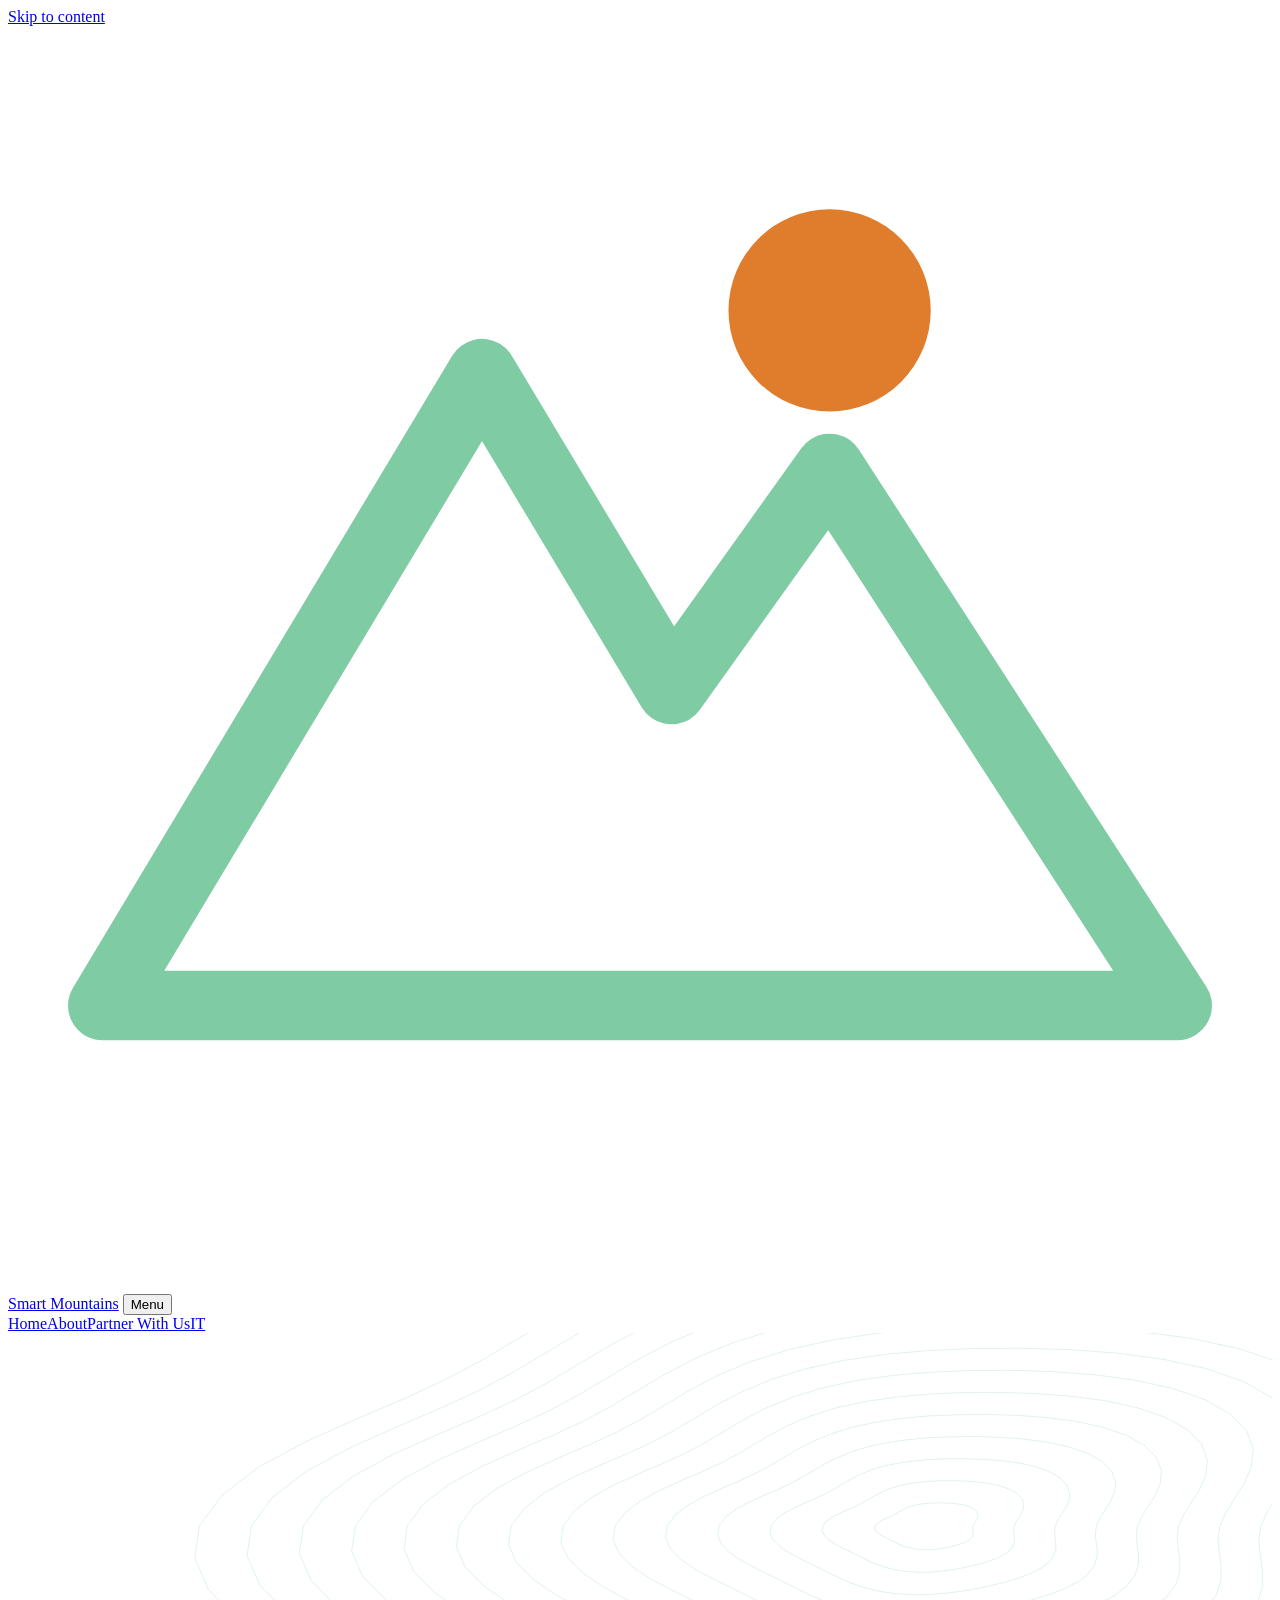
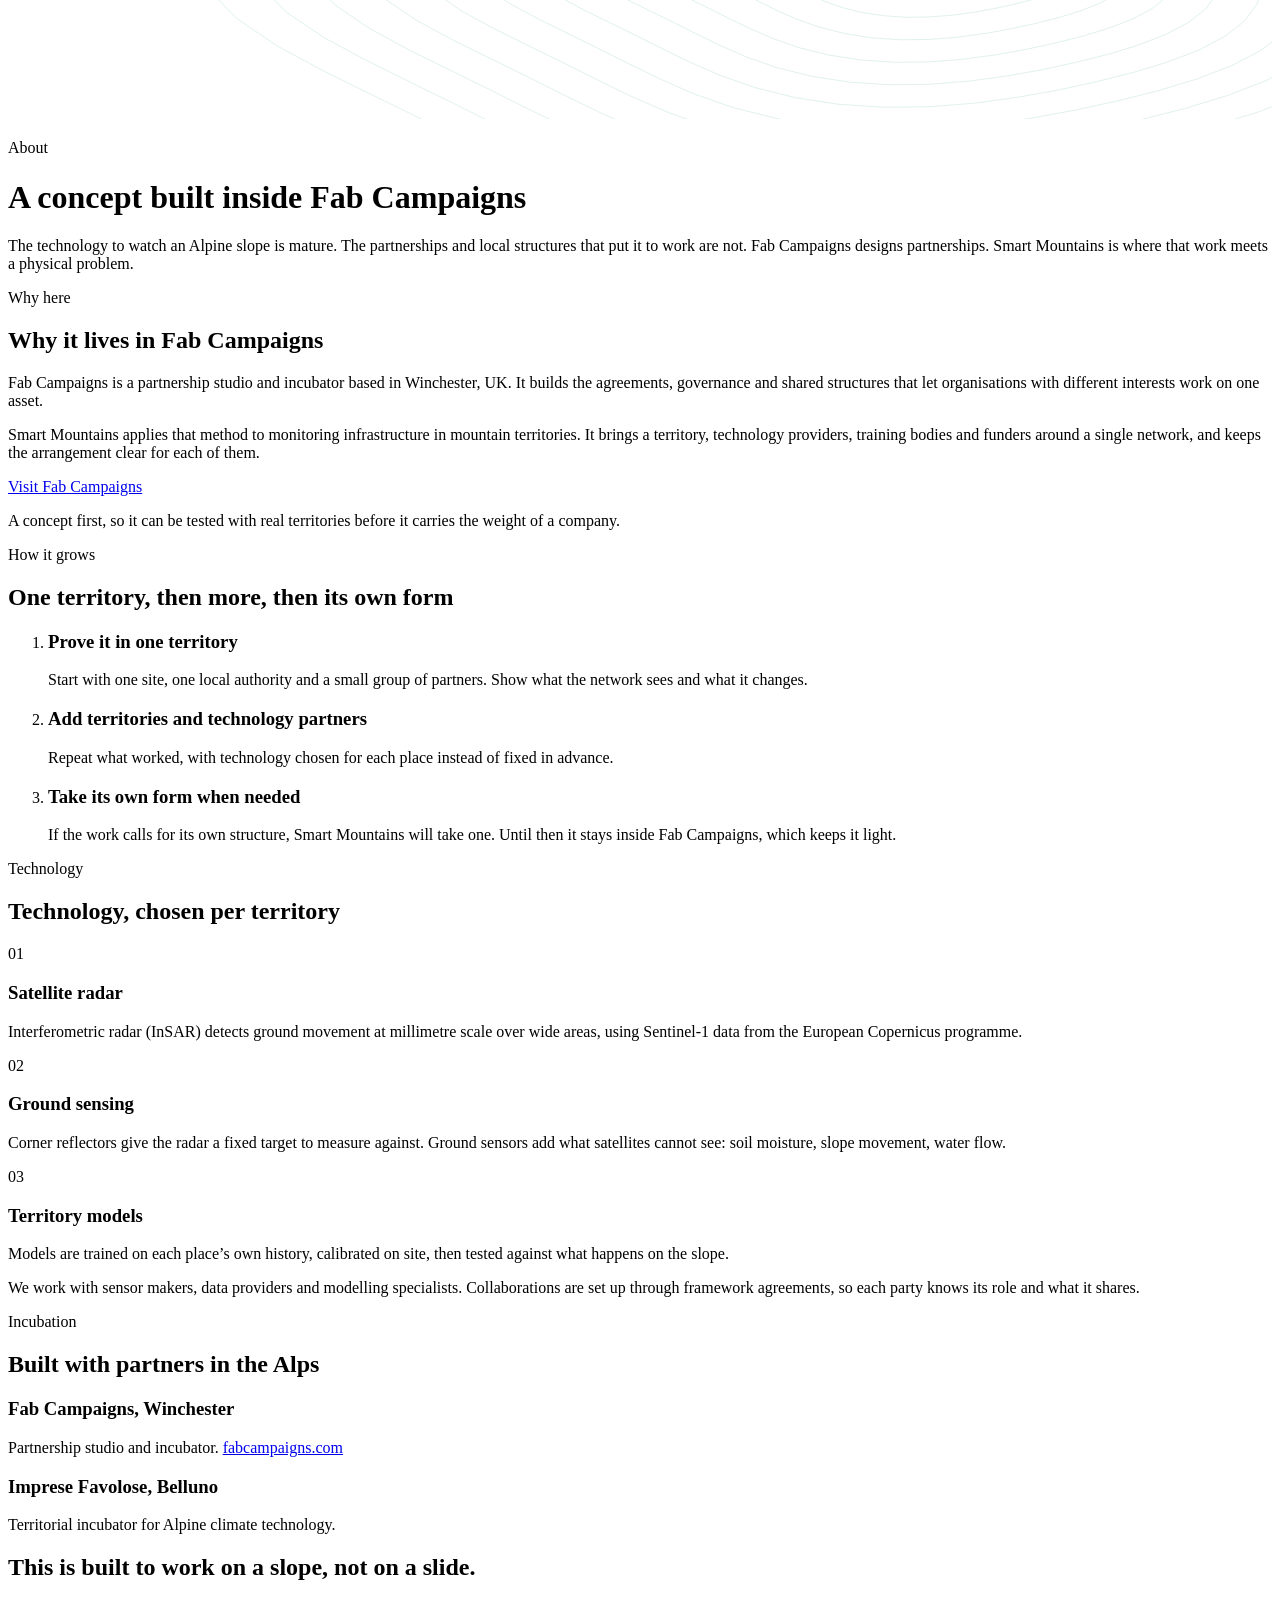
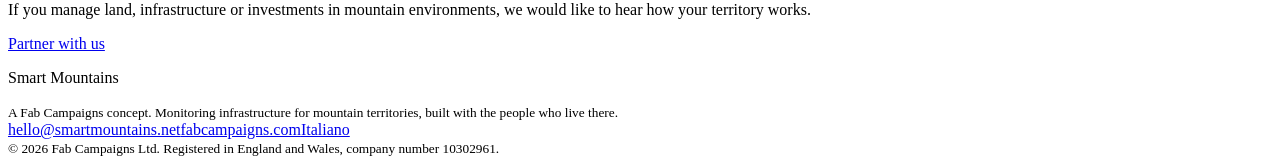
==== public/about/index.html @ 4b5ac81a "Add files via upload" ====
<!doctype html>
<html lang="en">
<head>
<meta charset="utf-8">
<meta name="viewport" content="width=device-width,initial-scale=1">
<title>About | Smart Mountains, a Fab Campaigns concept</title>
<meta name="description" content="Smart Mountains is a concept built inside Fab Campaigns: slope-monitoring infrastructure for mountain territories, tested with real territories first.">
<link rel="canonical" href="https://smartmountains.net/about/">
<link rel="alternate" hreflang="en" href="https://smartmountains.net/about/">
<link rel="alternate" hreflang="it" href="https://smartmountains.net/it/chi-siamo/">
<link rel="alternate" hreflang="x-default" href="https://smartmountains.net/about/">
<meta property="og:type" content="website">
<meta property="og:site_name" content="Smart Mountains">
<meta property="og:title" content="About | Smart Mountains, a Fab Campaigns concept">
<meta property="og:description" content="Smart Mountains is a concept built inside Fab Campaigns: slope-monitoring infrastructure for mountain territories, tested with real territories first.">
<meta property="og:url" content="https://smartmountains.net/about/">
<meta property="og:image" content="https://smartmountains.net/assets/og.png">
<meta name="twitter:card" content="summary_large_image">
<meta name="theme-color" content="#0A1628">
<link rel="icon" href="/favicon.svg" type="image/svg+xml">
<link rel="preload" href="/assets/fonts/source-serif-4-latin-wght-normal.woff2" as="font" type="font/woff2" crossorigin>
<link rel="stylesheet" href="/assets/style.css">
<script type="application/ld+json">{"@context":"https://schema.org","@type":"WebSite","name":"Smart Mountains","url":"https://smartmountains.net/","publisher":{"@type":"Organization","name":"Fab Campaigns Ltd","url":"https://www.fabcampaigns.com"}}</script>
</head>
<body>
<a class="skip" href="#main">Skip to content</a>
<div class="site-header">
  <div class="wrap">
    <a class="brand" href="/" aria-label="Smart Mountains"><svg viewBox="0 0 40 40" aria-hidden="true" focusable="false"><path d="M3 31 L15 11 L21 21 L26 14 L37 31 Z" fill="none" stroke="#7FCBA4" stroke-width="2.2" stroke-linejoin="round"/><circle cx="26" cy="9" r="3.2" fill="#E07D2C"/></svg><span>Smart Mountains</span></a>
    <button class="menu-btn" type="button" aria-expanded="false" aria-controls="nav">Menu</button>
    <nav class="nav" id="nav" aria-label="Main"><a href="/">Home</a><a href="/about/" aria-current="page">About</a><a href="/partner-with-us/">Partner With Us</a><a class="lang" href="/it/chi-siamo/" hreflang="it" lang="it" aria-label="Italiano">IT</a></nav>
  </div>
</div>
<main id="main">

<header class="page-hero">
  <svg class="contours" viewBox="0 0 1440 440" preserveAspectRatio="xMidYMid slice" aria-hidden="true" focusable="false"><g fill="none" stroke="#7FCBA4" stroke-opacity=".28" stroke-width="1"><path d="M1099.3 220.0 L1099.0 222.1 L1099.2 224.3 L1099.6 226.7 L1099.5 229.1 L1098.7 231.6 L1096.9 234.1 L1094.0 236.4 L1090.1 238.4 L1085.5 240.2 L1080.4 241.8 L1074.9 243.2 L1069.2 244.4 L1063.1 245.5 L1056.7 246.4 L1050.0 246.9 L1043.1 247.0 L1036.4 246.5 L1029.9 245.5 L1024.1 244.1 L1018.9 242.3 L1014.3 240.3 L1010.2 238.3 L1006.3 236.3 L1002.3 234.3 L998.3 232.3 L994.4 230.2 L990.9 227.9 L988.5 225.4 L987.3 222.7 L987.7 220.0 L989.6 217.4 L992.7 215.0 L996.7 212.8 L1000.9 211.0 L1004.9 209.2 L1008.6 207.6 L1011.9 205.8 L1015.0 203.9 L1018.3 202.0 L1022.1 200.0 L1026.5 198.1 L1031.6 196.6 L1037.3 195.3 L1043.5 194.4 L1050.0 193.8 L1056.7 193.6 L1063.6 193.5 L1070.7 193.7 L1077.8 194.2 L1084.7 195.1 L1091.2 196.6 L1096.8 198.5 L1101.1 201.0 L1103.9 203.8 L1105.0 206.9 L1104.7 209.9 L1103.5 212.8 L1101.8 215.5 L1100.3 217.8 L1099.3 220.0Z"/><path d="M1146.2 220.0 L1145.6 224.2 L1146.0 228.4 L1146.6 233.0 L1146.6 237.8 L1145.1 242.7 L1141.5 247.5 L1135.8 251.9 L1128.3 255.9 L1119.3 259.4 L1109.3 262.5 L1098.6 265.2 L1087.4 267.6 L1075.6 269.7 L1063.1 271.4 L1050.0 272.4 L1036.6 272.6 L1023.4 271.7 L1010.9 269.8 L999.4 266.9 L989.4 263.4 L980.5 259.6 L972.4 255.6 L964.7 251.7 L956.9 247.9 L949.1 244.1 L941.5 240.0 L934.8 235.5 L930.0 230.5 L927.7 225.3 L928.5 220.0 L932.2 214.9 L938.4 210.2 L946.0 206.0 L954.2 202.4 L962.1 199.0 L969.2 195.7 L975.6 192.3 L981.7 188.7 L988.2 184.8 L995.5 181.0 L1004.1 177.4 L1014.1 174.3 L1025.2 171.8 L1037.3 170.1 L1050.0 169.0 L1063.1 168.4 L1076.6 168.3 L1090.3 168.7 L1104.1 169.7 L1117.7 171.5 L1130.4 174.3 L1141.3 178.1 L1149.7 182.9 L1155.1 188.4 L1157.3 194.4 L1156.7 200.4 L1154.2 206.0 L1151.0 211.1 L1148.1 215.7 L1146.2 220.0Z"/><path d="M1193.0 220.0 L1192.2 226.2 L1192.8 232.5 L1193.7 239.3 L1193.7 246.4 L1191.4 253.7 L1186.1 260.9 L1177.6 267.5 L1166.4 273.4 L1153.0 278.6 L1138.2 283.1 L1122.3 287.2 L1105.6 290.8 L1088.0 293.9 L1069.4 296.4 L1050.0 298.0 L1030.1 298.2 L1010.4 296.9 L991.8 294.1 L974.8 289.8 L959.8 284.6 L946.6 278.8 L934.6 273.0 L923.1 267.2 L911.6 261.6 L899.9 255.8 L888.6 249.7 L878.7 243.0 L871.5 235.7 L868.1 227.9 L869.3 220.0 L874.8 212.4 L884.0 205.4 L895.4 199.2 L907.5 193.8 L919.2 188.8 L929.8 183.9 L939.4 178.8 L948.5 173.4 L958.0 167.7 L969.0 162.0 L981.7 156.6 L996.6 152.0 L1013.2 148.4 L1031.1 145.8 L1050.0 144.1 L1069.5 143.3 L1089.5 143.2 L1109.9 143.8 L1130.5 145.3 L1150.7 147.9 L1169.5 152.0 L1185.8 157.7 L1198.3 164.8 L1206.3 173.1 L1209.6 181.9 L1208.7 190.8 L1205.0 199.2 L1200.2 206.8 L1195.8 213.7 L1193.0 220.0Z"/><path d="M1239.9 220.0 L1238.8 228.2 L1239.5 236.7 L1240.8 245.6 L1240.7 255.1 L1237.7 264.8 L1230.7 274.3 L1219.5 283.1 L1204.5 290.9 L1186.8 297.8 L1167.1 303.8 L1146.0 309.1 L1123.8 313.9 L1100.5 318.1 L1075.8 321.5 L1050.0 323.5 L1023.6 323.9 L997.5 322.1 L972.7 318.3 L950.2 312.7 L930.3 305.7 L912.7 298.1 L896.8 290.3 L881.6 282.7 L866.3 275.2 L850.8 267.5 L835.8 259.4 L822.6 250.5 L813.0 240.8 L808.6 230.5 L810.1 220.0 L817.4 209.9 L829.6 200.6 L844.7 192.4 L860.8 185.2 L876.4 178.6 L890.4 172.1 L903.1 165.3 L915.2 158.1 L927.9 150.6 L942.4 143.0 L959.4 135.9 L979.1 129.8 L1001.1 124.9 L1024.9 121.5 L1050.0 119.3 L1075.9 118.2 L1102.4 118.0 L1129.6 118.8 L1156.9 120.8 L1183.7 124.3 L1208.7 129.7 L1230.3 137.2 L1246.9 146.7 L1257.5 157.7 L1261.8 169.5 L1260.7 181.2 L1255.8 192.4 L1249.4 202.5 L1243.6 211.6 L1239.9 220.0Z"/><path d="M1286.7 220.0 L1285.3 230.2 L1286.3 240.8 L1287.9 251.9 L1287.8 263.8 L1284.0 275.8 L1275.2 287.6 L1261.3 298.6 L1242.7 308.4 L1220.5 317.0 L1196.0 324.5 L1169.7 331.1 L1142.1 337.1 L1112.9 342.4 L1082.2 346.5 L1050.0 349.1 L1017.1 349.5 L984.5 347.3 L953.7 342.6 L925.6 335.5 L900.7 326.9 L878.9 317.4 L859.0 307.7 L840.0 298.2 L820.9 288.8 L801.6 279.3 L782.9 269.2 L766.5 258.1 L754.6 246.0 L749.0 233.1 L750.9 220.0 L760.0 207.4 L775.2 195.9 L794.0 185.6 L814.1 176.6 L833.5 168.3 L851.1 160.3 L866.9 151.8 L882.0 142.9 L897.8 133.4 L915.9 124.0 L937.0 115.1 L961.6 107.5 L989.0 101.5 L1018.8 97.2 L1050.0 94.4 L1082.3 93.1 L1115.4 92.8 L1149.2 93.8 L1183.2 96.3 L1216.6 100.7 L1247.8 107.5 L1274.7 116.8 L1295.5 128.6 L1308.7 142.3 L1314.1 157.0 L1312.7 171.7 L1306.6 185.5 L1298.6 198.2 L1291.4 209.5 L1286.7 220.0Z"/><path d="M1333.6 220.0 L1331.9 232.2 L1333.1 244.9 L1335.0 258.3 L1334.8 272.4 L1330.3 286.9 L1319.8 301.0 L1303.1 314.2 L1280.8 326.0 L1254.3 336.2 L1224.9 345.2 L1193.4 353.1 L1160.3 360.3 L1125.4 366.6 L1088.5 371.6 L1050.0 374.7 L1010.6 375.1 L971.6 372.5 L934.6 366.8 L900.9 358.4 L871.2 348.0 L845.0 336.6 L821.2 325.0 L798.5 313.6 L775.6 302.4 L752.5 291.0 L730.0 278.9 L710.4 265.6 L696.1 251.1 L689.4 235.7 L691.7 220.0 L702.7 204.9 L720.8 191.1 L743.4 178.8 L767.5 168.0 L790.7 158.1 L811.7 148.4 L830.6 138.4 L848.7 127.6 L867.7 116.3 L889.3 105.0 L914.7 94.4 L944.0 85.2 L977.0 78.0 L1012.6 72.9 L1050.0 69.6 L1088.7 67.9 L1128.3 67.7 L1168.8 68.9 L1209.6 71.8 L1249.6 77.1 L1287.0 85.2 L1319.2 96.4 L1344.1 110.5 L1359.9 126.9 L1366.4 144.5 L1364.6 162.1 L1357.4 178.7 L1347.8 193.8 L1339.1 207.4 L1333.6 220.0Z"/><path d="M1380.5 220.0 L1378.5 234.3 L1379.8 249.0 L1382.0 264.6 L1381.9 281.1 L1376.6 297.9 L1364.4 314.4 L1344.9 329.7 L1318.9 343.5 L1288.1 355.4 L1253.8 365.9 L1217.1 375.1 L1178.5 383.5 L1137.8 390.8 L1094.9 396.6 L1050.0 400.2 L1004.0 400.8 L958.6 397.7 L915.5 391.1 L876.3 381.3 L841.6 369.2 L811.1 355.9 L783.4 342.4 L756.9 329.1 L730.3 316.0 L703.3 302.7 L677.2 288.6 L654.3 273.1 L637.6 256.2 L629.8 238.3 L632.4 220.0 L645.3 202.4 L666.4 186.3 L692.7 172.0 L720.8 159.4 L747.8 147.9 L772.3 136.6 L794.4 124.9 L815.4 112.3 L837.6 99.1 L862.8 85.9 L892.3 73.6 L926.5 63.0 L964.9 54.5 L1006.4 48.5 L1050.0 44.7 L1095.1 42.8 L1141.3 42.5 L1188.4 43.9 L1236.0 47.3 L1282.6 53.5 L1326.1 62.9 L1363.7 76.0 L1392.7 92.5 L1411.1 111.6 L1418.6 132.0 L1416.6 152.5 L1408.1 171.9 L1397.0 189.5 L1386.9 205.4 L1380.5 220.0Z"/><path d="M1427.3 220.0 L1425.0 236.3 L1426.6 253.1 L1429.1 270.9 L1428.9 289.7 L1422.9 309.0 L1409.0 327.8 L1386.7 345.3 L1357.1 361.0 L1321.8 374.6 L1282.6 386.6 L1240.8 397.1 L1196.7 406.7 L1150.3 415.0 L1101.3 421.7 L1050.0 425.8 L997.5 426.4 L945.6 422.9 L896.4 415.3 L851.7 404.1 L812.1 390.3 L777.2 375.2 L745.6 359.7 L715.3 344.6 L684.9 329.6 L654.1 314.5 L624.3 298.3 L598.2 280.7 L579.1 261.4 L570.3 240.8 L573.2 220.0 L587.9 199.9 L612.0 181.5 L642.1 165.2 L674.1 150.8 L705.0 137.7 L733.0 124.8 L758.2 111.4 L782.2 97.1 L807.4 82.0 L836.2 66.9 L869.9 52.8 L909.0 40.7 L952.9 31.1 L1000.2 24.2 L1050.0 19.9 L1101.4 17.7 L1154.2 17.4 L1208.1 18.9 L1262.4 22.8 L1315.6 29.9 L1365.3 40.6 L1408.2 55.6 L1441.3 74.4 L1462.3 96.2 L1470.9 119.6 L1468.6 143.0 L1458.9 165.1 L1446.2 185.2 L1434.7 203.3 L1427.3 220.0Z"/><path d="M1474.2 220.0 L1471.6 238.3 L1473.4 257.2 L1476.2 277.2 L1476.0 298.4 L1469.2 320.0 L1453.5 341.2 L1428.5 360.9 L1395.2 378.5 L1355.6 393.8 L1311.5 407.2 L1264.5 419.1 L1215.0 429.8 L1162.7 439.2 L1107.6 446.7 L1050.0 451.3 L991.0 452.0 L932.7 448.1 L877.4 439.6 L827.0 427.0 L782.5 411.5 L743.4 394.4 L707.8 377.1 L673.8 360.0 L639.6 343.2 L605.0 326.2 L571.5 308.1 L542.1 288.2 L520.7 266.5 L510.7 243.4 L514.0 220.0 L530.5 197.4 L557.6 176.7 L591.4 158.4 L627.4 142.2 L662.1 127.4 L693.6 113.0 L721.9 97.9 L748.9 81.8 L777.3 64.9 L809.6 47.9 L847.6 32.1 L891.5 18.4 L940.8 7.6 L994.0 -0.1 L1050.0 -5.0 L1107.8 -7.4 L1167.2 -7.8 L1227.7 -6.1 L1288.7 -1.6 L1348.6 6.2 L1404.4 18.4 L1452.7 35.1 L1489.9 56.3 L1513.5 80.8 L1523.2 107.1 L1520.6 133.4 L1509.7 158.3 L1495.4 180.9 L1482.4 201.2 L1474.2 220.0Z"/><path d="M1521.0 220.0 L1518.2 240.3 L1520.1 261.3 L1523.3 283.6 L1523.1 307.1 L1515.5 331.1 L1498.1 354.6 L1470.3 376.4 L1433.3 396.0 L1389.3 413.0 L1340.4 427.9 L1288.2 441.1 L1233.2 453.0 L1175.2 463.4 L1114.0 471.7 L1050.0 476.9 L984.5 477.6 L919.7 473.3 L858.3 463.9 L802.4 449.9 L753.0 432.6 L709.5 413.7 L670.0 394.4 L632.2 375.5 L594.3 356.9 L555.8 337.9 L518.6 317.8 L486.0 295.7 L462.2 271.6 L451.1 246.0 L454.8 220.0 L473.1 194.9 L503.2 172.0 L540.7 151.6 L580.8 133.6 L619.3 117.2 L654.2 101.1 L685.7 84.4 L715.7 66.5 L747.2 47.7 L783.1 28.9 L825.2 11.3 L874.0 -3.9 L928.7 -15.8 L987.9 -24.4 L1050.0 -29.8 L1114.2 -32.6 L1180.1 -33.0 L1247.3 -31.0 L1315.1 -26.1 L1381.6 -17.4 L1443.6 -3.9 L1497.2 14.7 L1538.5 38.2 L1564.7 65.4 L1575.4 94.6 L1572.6 123.8 L1560.5 151.4 L1544.6 176.5 L1530.2 199.1 L1521.0 220.0Z"/><path d="M1567.9 220.0 L1564.8 242.4 L1566.9 265.4 L1570.3 289.9 L1570.1 315.7 L1561.8 342.1 L1542.7 368.0 L1512.1 392.0 L1471.5 413.5 L1423.1 432.2 L1369.3 448.6 L1311.9 463.1 L1251.4 476.2 L1187.6 487.7 L1120.4 496.8 L1050.0 502.4 L978.0 503.3 L906.8 498.6 L839.2 488.1 L777.8 472.7 L723.4 453.8 L675.6 433.0 L632.2 411.8 L590.7 391.0 L548.9 370.5 L506.7 349.7 L465.7 327.5 L429.9 303.3 L403.7 276.8 L391.5 248.6 L395.6 220.0 L415.7 192.4 L448.8 167.2 L490.1 144.8 L534.1 125.1 L576.4 107.0 L614.8 89.3 L649.4 70.9 L682.4 51.3 L717.1 30.6 L756.5 9.9 L802.9 -9.4 L856.5 -26.1 L916.7 -39.3 L981.7 -48.7 L1050.0 -54.7 L1120.6 -57.7 L1193.0 -58.1 L1267.0 -56.0 L1341.5 -50.6 L1414.5 -41.0 L1482.7 -26.2 L1541.6 -5.7 L1587.0 20.1 L1615.9 50.0 L1627.7 82.1 L1624.6 114.3 L1611.2 144.6 L1593.8 172.2 L1578.0 197.1 L1567.9 220.0Z"/><path d="M1614.7 220.0 L1611.3 244.4 L1613.7 269.5 L1617.4 296.2 L1617.2 324.4 L1608.1 353.2 L1587.3 381.3 L1554.0 407.6 L1509.6 431.0 L1456.8 451.4 L1398.2 469.3 L1335.6 485.1 L1269.6 499.4 L1200.1 511.9 L1126.8 521.8 L1050.0 528.0 L971.4 528.9 L893.8 523.8 L820.2 512.4 L753.2 495.6 L693.9 474.9 L641.7 452.3 L594.4 429.1 L549.1 406.4 L503.6 384.1 L457.5 361.4 L412.9 337.2 L373.8 310.8 L345.3 281.9 L331.9 251.2 L336.4 220.0 L358.3 190.0 L394.4 162.4 L439.4 138.0 L487.4 116.5 L533.6 96.8 L575.5 77.5 L613.2 57.4 L649.2 36.0 L687.0 13.5 L730.0 -9.1 L780.5 -30.2 L839.0 -48.4 L904.6 -62.8 L975.5 -73.0 L1050.0 -79.5 L1127.0 -82.8 L1206.0 -83.3 L1286.6 -81.0 L1367.9 -75.1 L1447.5 -64.6 L1521.9 -48.4 L1586.1 -26.1 L1635.6 2.0 L1667.1 34.7 L1680.0 69.7 L1676.6 104.7 L1662.0 137.8 L1643.0 167.9 L1625.7 195.0 L1614.7 220.0Z"/><path d="M1661.6 220.0 L1657.9 246.4 L1660.5 273.6 L1664.5 302.5 L1664.2 333.0 L1654.4 364.2 L1631.8 394.7 L1595.8 423.1 L1547.7 448.5 L1490.6 470.6 L1427.1 490.0 L1359.3 507.1 L1287.8 522.6 L1212.5 536.1 L1133.1 546.9 L1050.0 553.5 L964.9 554.5 L880.8 549.0 L801.1 536.6 L728.5 518.4 L664.4 496.1 L607.9 471.5 L556.6 446.5 L507.5 421.9 L458.2 397.7 L408.4 373.1 L360.0 347.0 L317.7 318.4 L286.8 287.1 L272.4 253.8 L277.2 220.0 L300.9 187.5 L340.0 157.6 L388.8 131.2 L440.7 107.9 L490.7 86.5 L536.1 65.7 L576.9 43.9 L615.9 20.7 L656.8 -3.7 L703.4 -28.1 L758.1 -50.9 L821.5 -70.7 L892.5 -86.2 L969.3 -97.3 L1050.0 -104.4 L1133.4 -107.9 L1218.9 -108.5 L1306.2 -105.9 L1394.2 -99.6 L1480.5 -88.2 L1561.0 -70.7 L1630.6 -46.5 L1684.2 -16.0 L1718.3 19.3 L1732.2 57.2 L1728.5 95.1 L1712.8 131.0 L1692.2 163.6 L1673.5 192.9 L1661.6 220.0Z"/><path d="M1708.5 220.0 L1704.5 248.4 L1707.2 277.7 L1711.6 308.9 L1711.3 341.7 L1700.7 375.3 L1676.4 408.1 L1637.6 438.7 L1585.9 466.0 L1524.3 489.8 L1456.0 510.7 L1383.0 529.1 L1306.1 545.7 L1225.0 560.3 L1139.5 571.9 L1050.0 579.1 L958.4 580.2 L867.9 574.2 L782.0 560.9 L703.9 541.3 L634.8 517.2 L574.0 490.8 L518.8 463.8 L466.0 437.4 L412.9 411.3 L359.2 384.9 L307.2 356.7 L261.5 325.9 L228.3 292.2 L212.8 256.4 L218.0 220.0 L243.6 185.0 L285.7 152.8 L338.1 124.4 L394.0 99.3 L447.9 76.3 L496.7 53.8 L540.7 30.5 L582.6 5.5 L626.7 -20.8 L676.9 -47.1 L735.8 -71.7 L804.0 -92.9 L880.5 -109.7 L963.1 -121.6 L1050.0 -129.2 L1139.8 -133.0 L1231.9 -133.6 L1325.8 -130.9 L1420.6 -124.0 L1513.5 -111.8 L1600.2 -93.0 L1675.1 -66.9 L1732.8 -34.1 L1769.5 3.9 L1784.5 44.7 L1780.5 85.6 L1763.6 124.2 L1741.4 159.3 L1721.3 190.8 L1708.5 220.0Z"/></g></svg>
  <div class="wrap">
    <p class="eyebrow">About</p>
    <h1>A concept built inside Fab Campaigns</h1>
    <p class="lede">The technology to watch an Alpine slope is mature. The partnerships and local structures that put it to work are not. Fab Campaigns designs partnerships. Smart Mountains is where that work meets a physical problem.</p>
  </div>
</header>

<section>
  <div class="wrap split">
    <div>
      <p class="kicker">Why here</p>
      <h2>Why it lives in Fab Campaigns</h2>
      <p>Fab Campaigns is a partnership studio and incubator based in Winchester, UK. It builds the agreements, governance and shared structures that let organisations with different interests work on one asset.</p>
      <p>Smart Mountains applies that method to monitoring infrastructure in mountain territories. It brings a territory, technology providers, training bodies and funders around a single network, and keeps the arrangement clear for each of them.</p>
      <p><a href="https://www.fabcampaigns.com" rel="noopener">Visit Fab Campaigns</a></p>
    </div>
    <p class="pull">A concept first, so it can be tested with real territories before it carries the weight of a company.</p>
  </div>
</section>

<section class="alt">
  <div class="wrap">
    <p class="kicker">How it grows</p>
    <h2>One territory, then more, then its own form</h2>
    <ol class="steps">
      <li><div><h3>Prove it in one territory</h3><p>Start with one site, one local authority and a small group of partners. Show what the network sees and what it changes.</p></div></li>
      <li><div><h3>Add territories and technology partners</h3><p>Repeat what worked, with technology chosen for each place instead of fixed in advance.</p></div></li>
      <li><div><h3>Take its own form when needed</h3><p>If the work calls for its own structure, Smart Mountains will take one. Until then it stays inside Fab Campaigns, which keeps it light.</p></div></li>
    </ol>
  </div>
</section>

<section class="dark">
  <div class="wrap">
    <p class="kicker">Technology</p>
    <h2>Technology, chosen per territory</h2>
    <div class="cols">
      <article class="card on-dark"><span class="num">01</span><h3>Satellite radar</h3><p>Interferometric radar (InSAR) detects ground movement at millimetre scale over wide areas, using Sentinel-1 data from the European Copernicus programme.</p></article>
      <article class="card on-dark"><span class="num">02</span><h3>Ground sensing</h3><p>Corner reflectors give the radar a fixed target to measure against. Ground sensors add what satellites cannot see: soil moisture, slope movement, water flow.</p></article>
      <article class="card on-dark"><span class="num">03</span><h3>Territory models</h3><p>Models are trained on each place’s own history, calibrated on site, then tested against what happens on the slope.</p></article>
    </div>
    <p class="note">We work with sensor makers, data providers and modelling specialists. Collaborations are set up through framework agreements, so each party knows its role and what it shares.</p>
  </div>
</section>

<section>
  <div class="wrap">
    <p class="kicker">Incubation</p>
    <h2>Built with partners in the Alps</h2>
    <div class="cols four">
      <article class="card"><h3>Fab Campaigns, Winchester</h3><p>Partnership studio and incubator. <a href="https://www.fabcampaigns.com" rel="noopener">fabcampaigns.com</a></p></article>
      <article class="card"><h3>Imprese Favolose, Belluno</h3><p>Territorial incubator for Alpine climate technology.</p></article>
    </div>
  </div>
</section>

<section class="cta">
  <div class="wrap">
    <h2>This is built to work on a slope, not on a slide.</h2>
    <p>If you manage land, infrastructure or investments in mountain environments, we would like to hear how your territory works.</p>
    <div class="btns"><a class="btn" href="/partner-with-us/">Partner with us</a></div>
  </div>
</section>
</main>
<footer class="site-footer">
  <div class="wrap">
    <div class="top">
      <div>
        <p class="tag">Smart Mountains</p>
        <small>A Fab Campaigns concept. Monitoring infrastructure for mountain territories, built with the people who live there.</small>
      </div>
      <div class="flinks">
        <a href="mailto:hello@smartmountains.net">hello@smartmountains.net</a><a href="https://www.fabcampaigns.com" rel="noopener">fabcampaigns.com</a><a href="/it/chi-siamo/">Italiano</a>
      </div>
    </div>
    <small>&copy; 2026 Fab Campaigns Ltd. Registered in England and Wales, company number 10302961.</small>
  </div>
</footer>
<script src="/assets/site.js" defer></script>
</body>
</html>
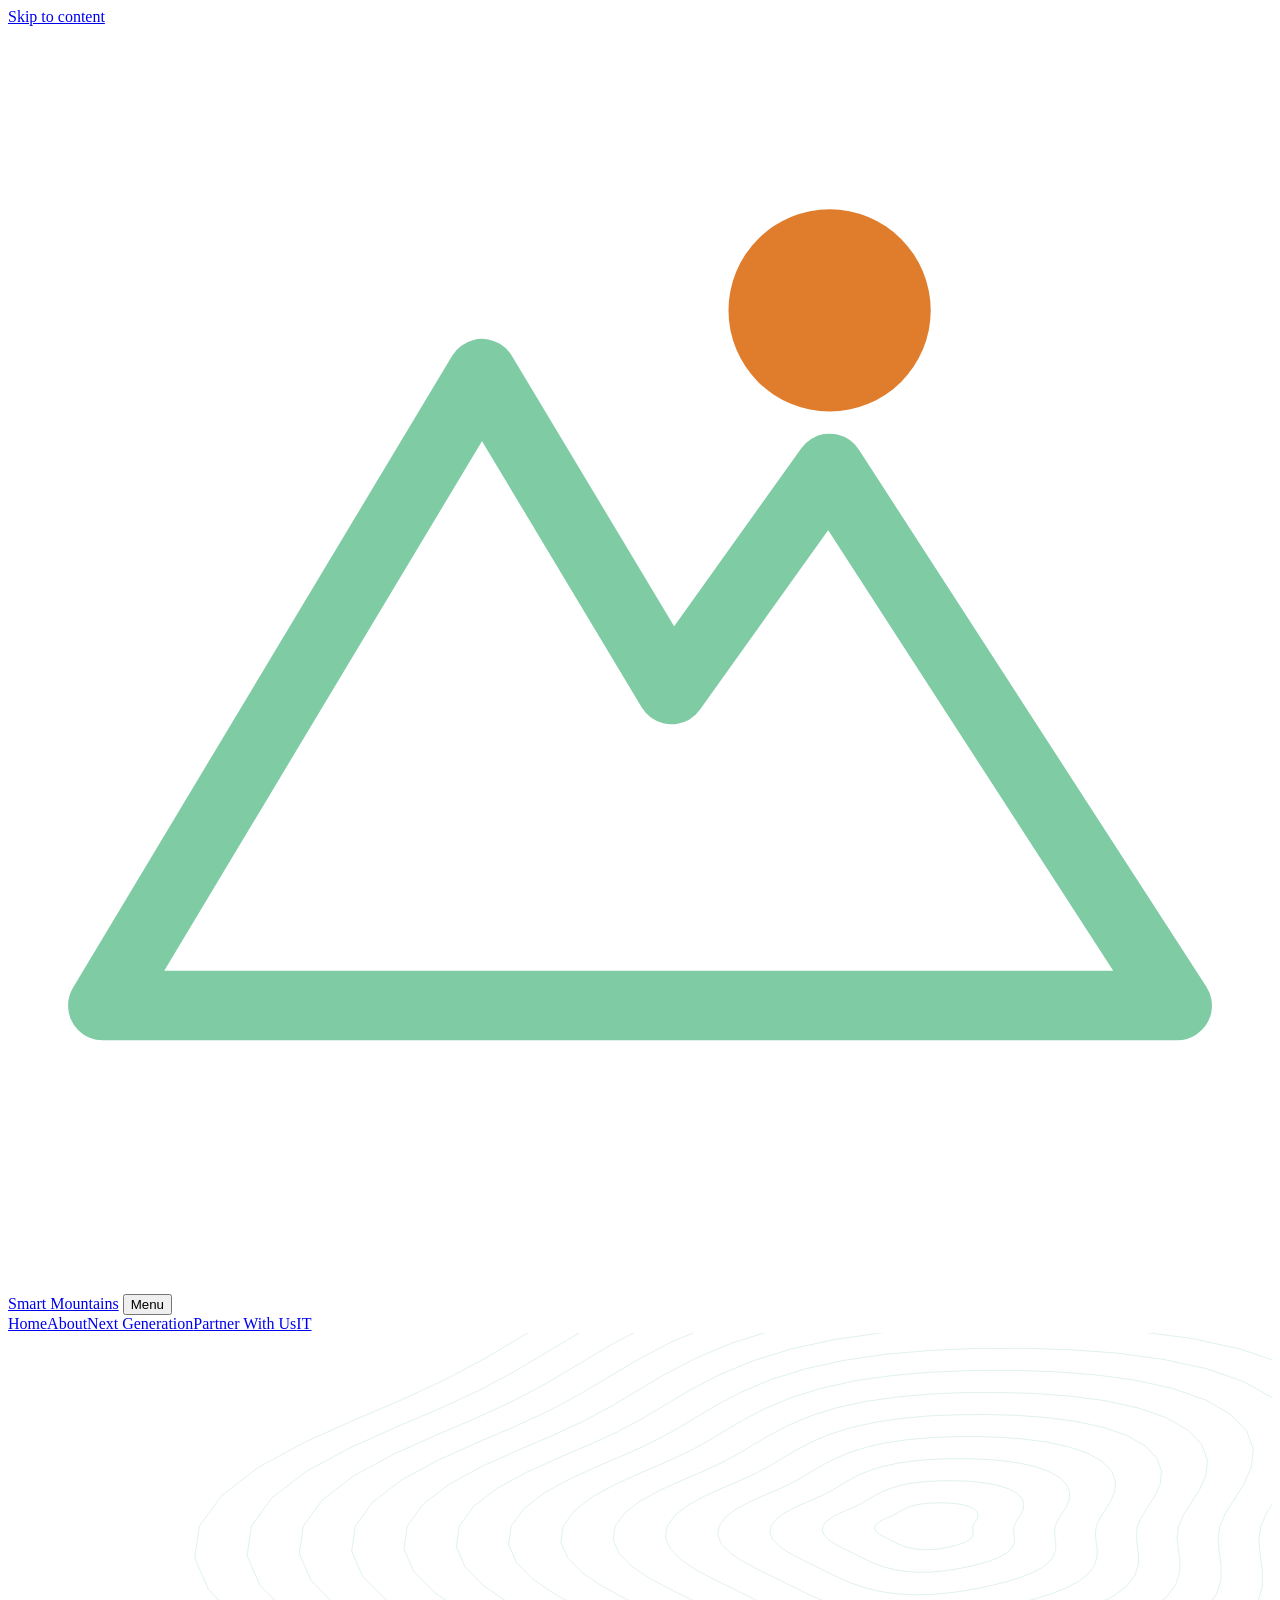
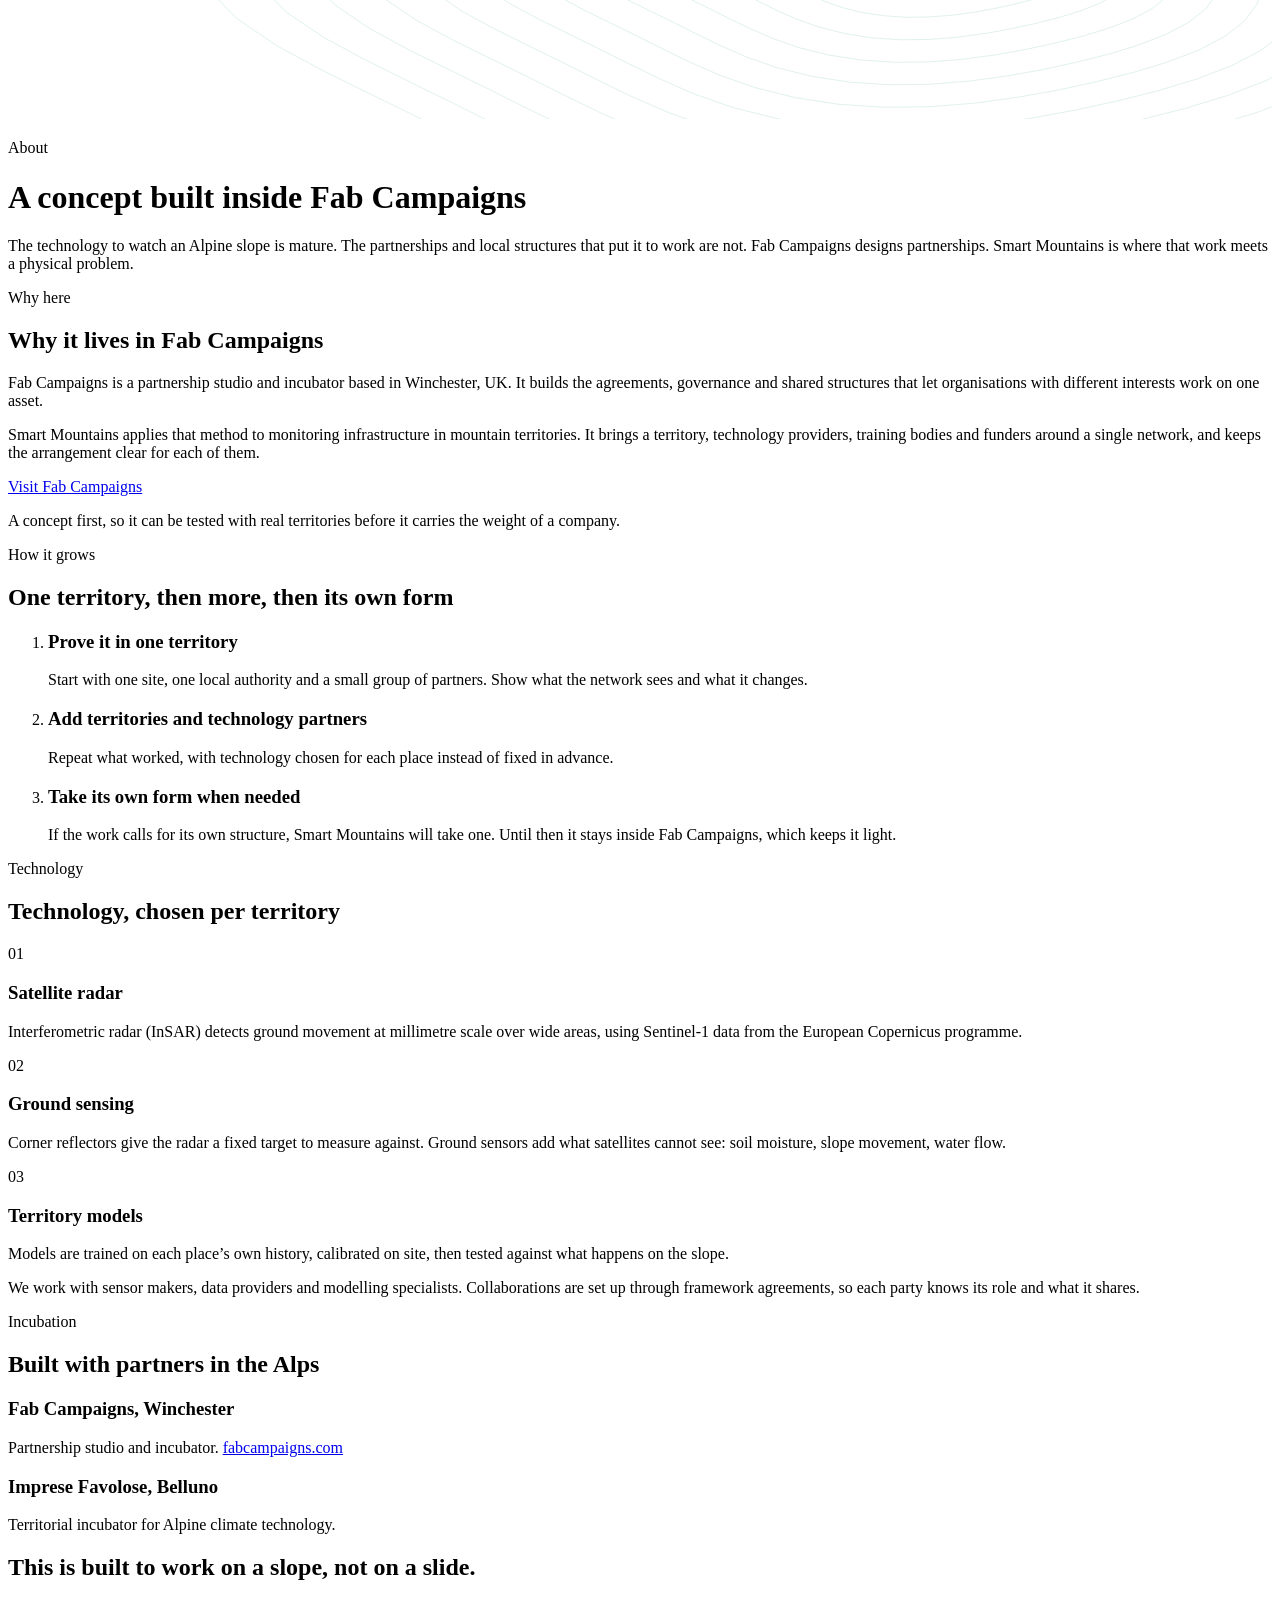
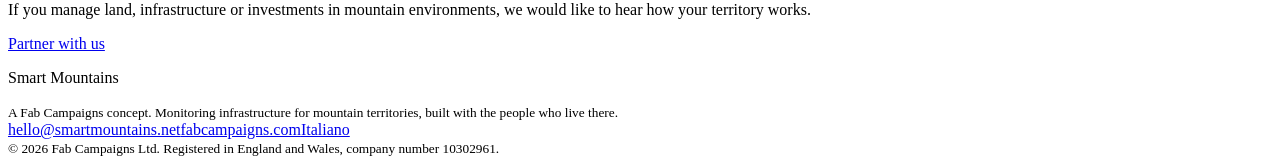
==== commit d664fd52: "Add Next Generation page (EN + IT), link from nav, Home and Partner page New page on the custode del" ====
--- a/public/about/index.html
+++ b/public/about/index.html
@@ -28,7 +28,7 @@
   <div class="wrap">
     <a class="brand" href="/" aria-label="Smart Mountains"><svg viewBox="0 0 40 40" aria-hidden="true" focusable="false"><path d="M3 31 L15 11 L21 21 L26 14 L37 31 Z" fill="none" stroke="#7FCBA4" stroke-width="2.2" stroke-linejoin="round"/><circle cx="26" cy="9" r="3.2" fill="#E07D2C"/></svg><span>Smart Mountains</span></a>
     <button class="menu-btn" type="button" aria-expanded="false" aria-controls="nav">Menu</button>
-    <nav class="nav" id="nav" aria-label="Main"><a href="/">Home</a><a href="/about/" aria-current="page">About</a><a href="/partner-with-us/">Partner With Us</a><a class="lang" href="/it/chi-siamo/" hreflang="it" lang="it" aria-label="Italiano">IT</a></nav>
+    <nav class="nav" id="nav" aria-label="Main"><a href="/">Home</a><a href="/about/" aria-current="page">About</a><a href="/next-generation/">Next Generation</a><a href="/partner-with-us/">Partner With Us</a><a class="lang" href="/it/chi-siamo/" hreflang="it" lang="it" aria-label="Italiano">IT</a></nav>
   </div>
 </div>
 <main id="main">
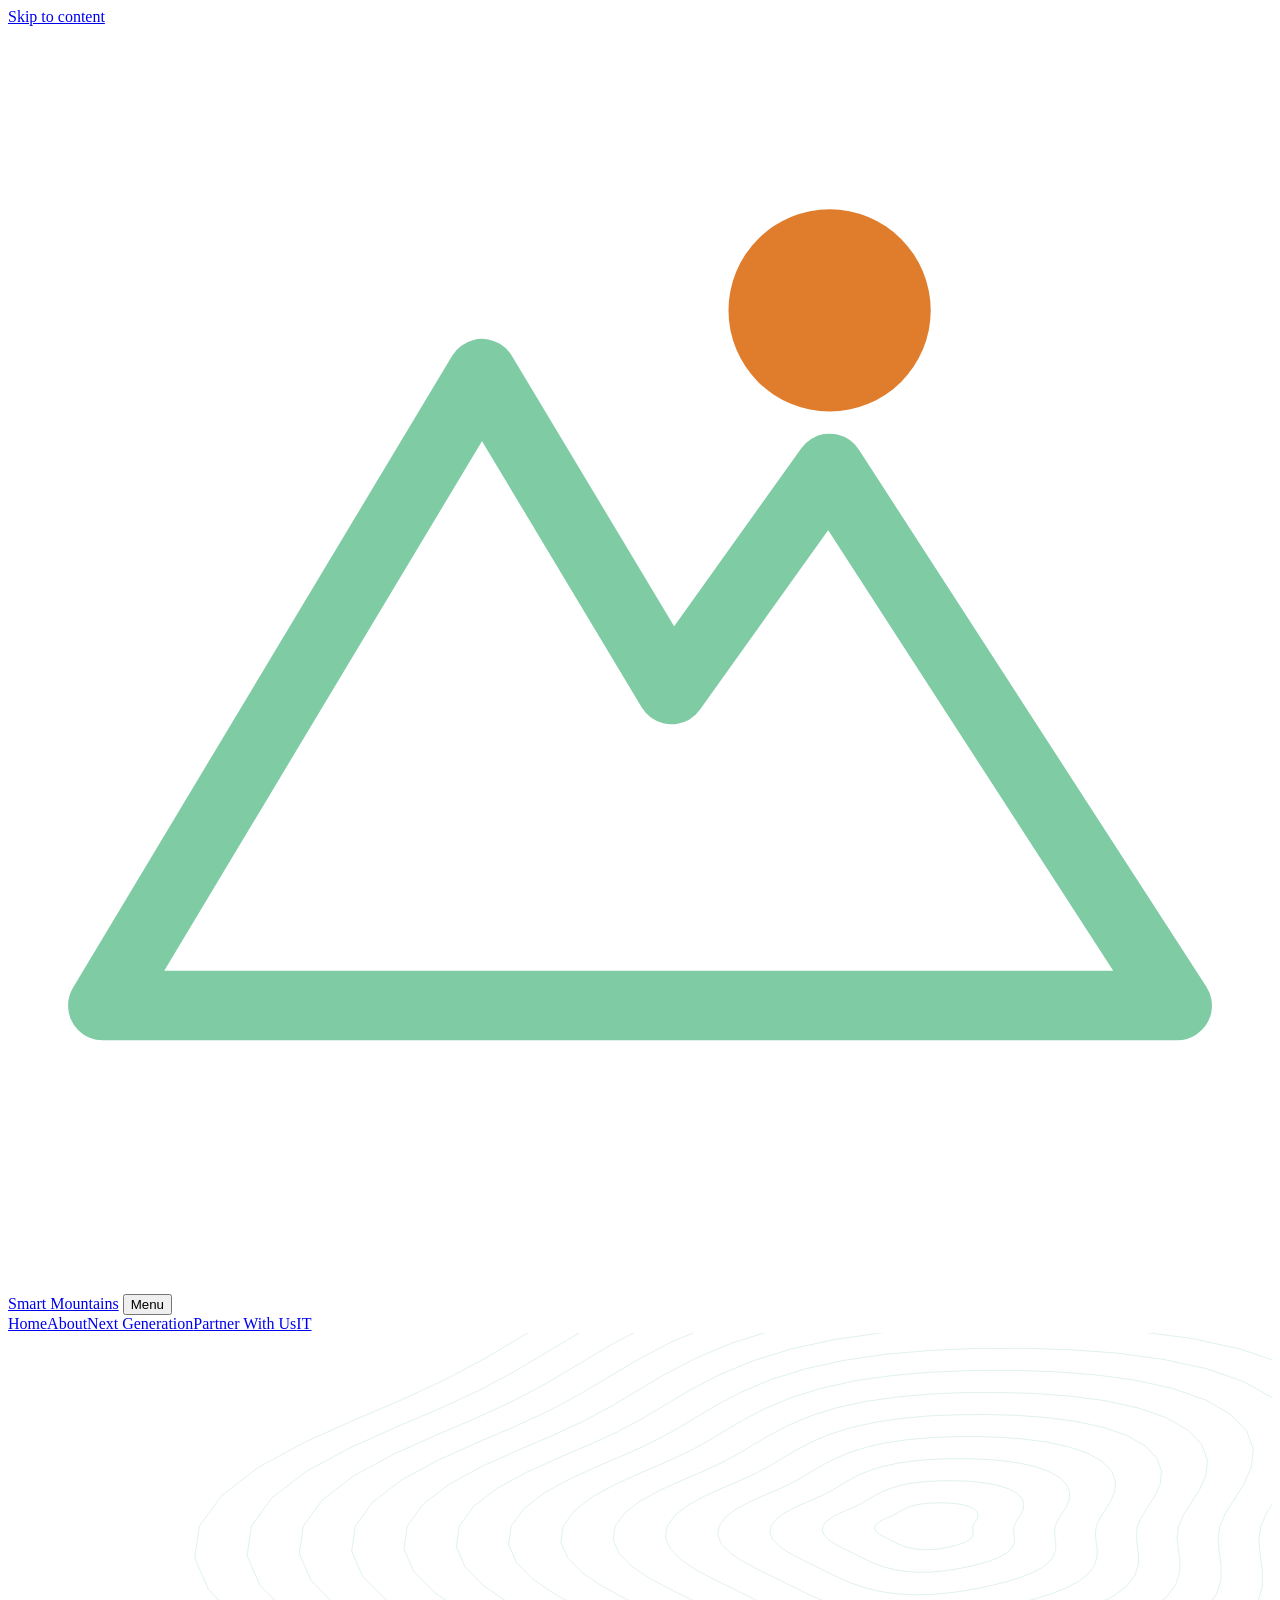
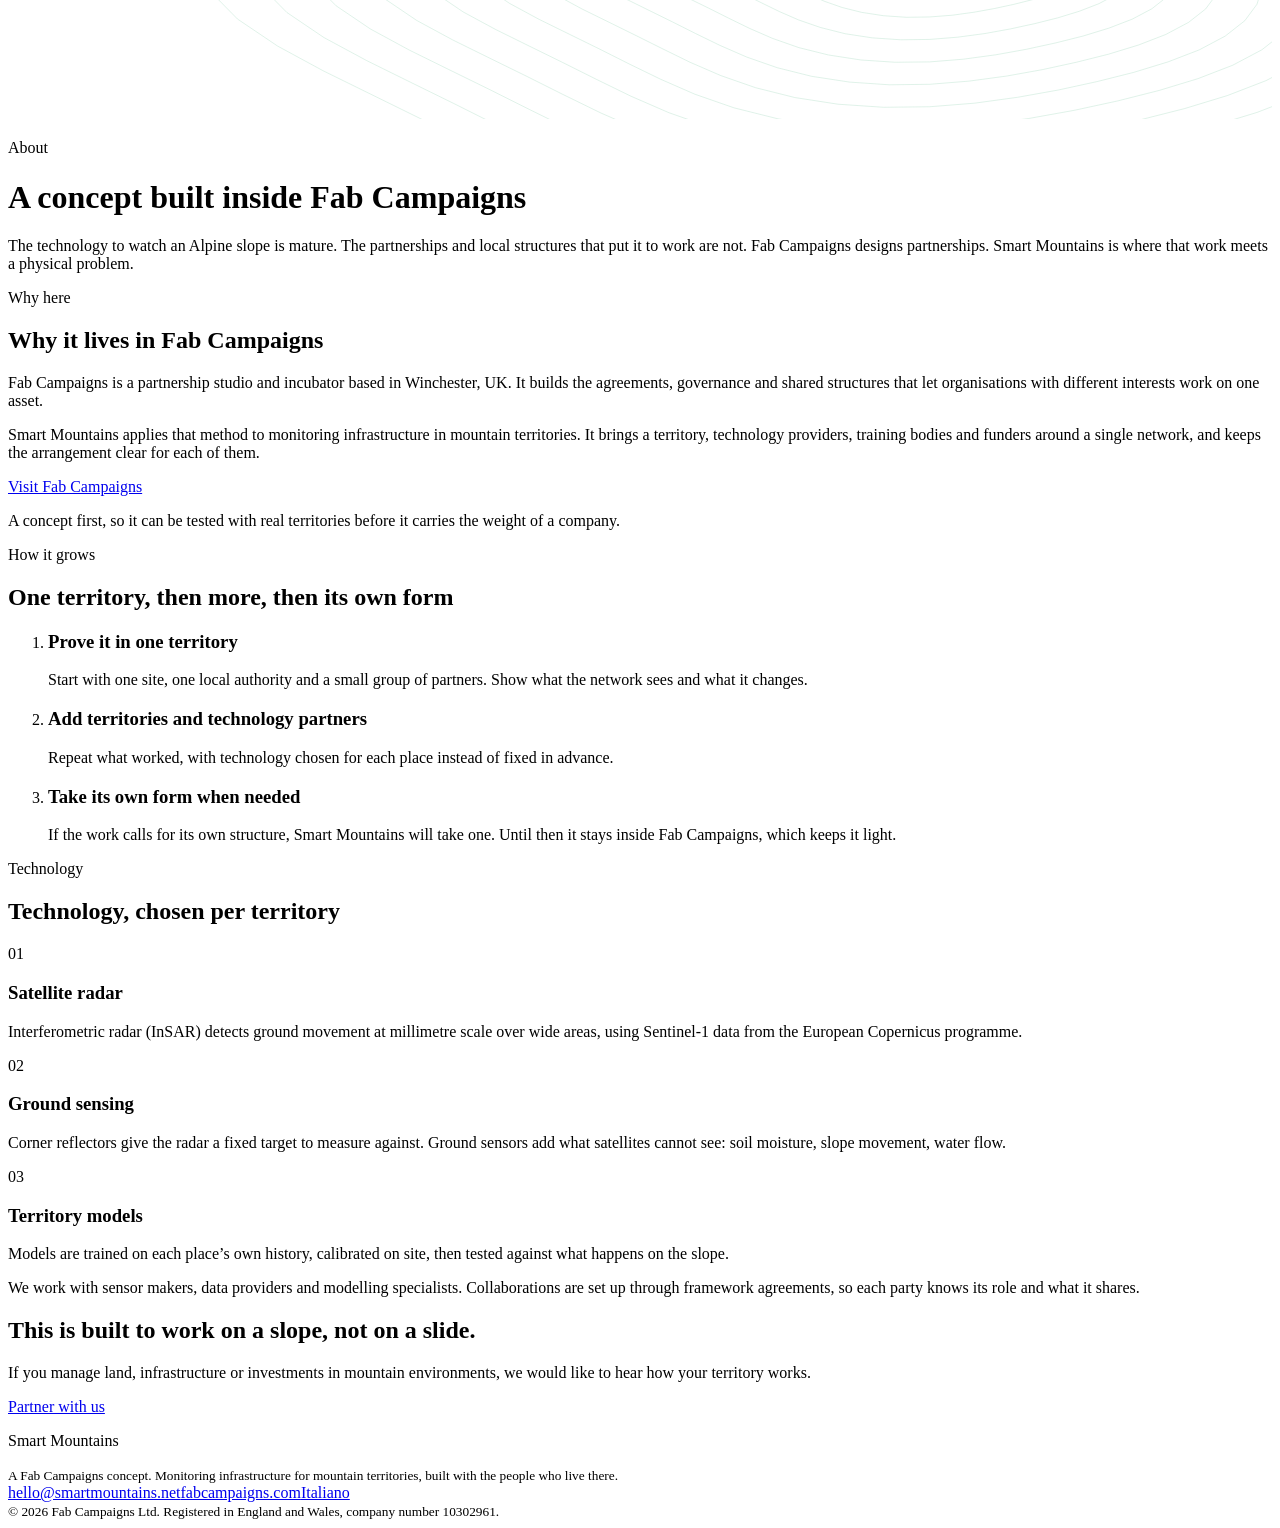
==== commit 038b16b3: "Remove Imprese Favolose from the About pages; drop "incubatore" in Italian Imprese Favolose is still" ====
--- a/public/about/index.html
+++ b/public/about/index.html
@@ -80,17 +80,6 @@
   </div>
 </section>
 
-<section>
-  <div class="wrap">
-    <p class="kicker">Incubation</p>
-    <h2>Built with partners in the Alps</h2>
-    <div class="cols four">
-      <article class="card"><h3>Fab Campaigns, Winchester</h3><p>Partnership studio and incubator. <a href="https://www.fabcampaigns.com" rel="noopener">fabcampaigns.com</a></p></article>
-      <article class="card"><h3>Imprese Favolose, Belluno</h3><p>Territorial incubator for Alpine climate technology.</p></article>
-    </div>
-  </div>
-</section>
-
 <section class="cta">
   <div class="wrap">
     <h2>This is built to work on a slope, not on a slide.</h2>
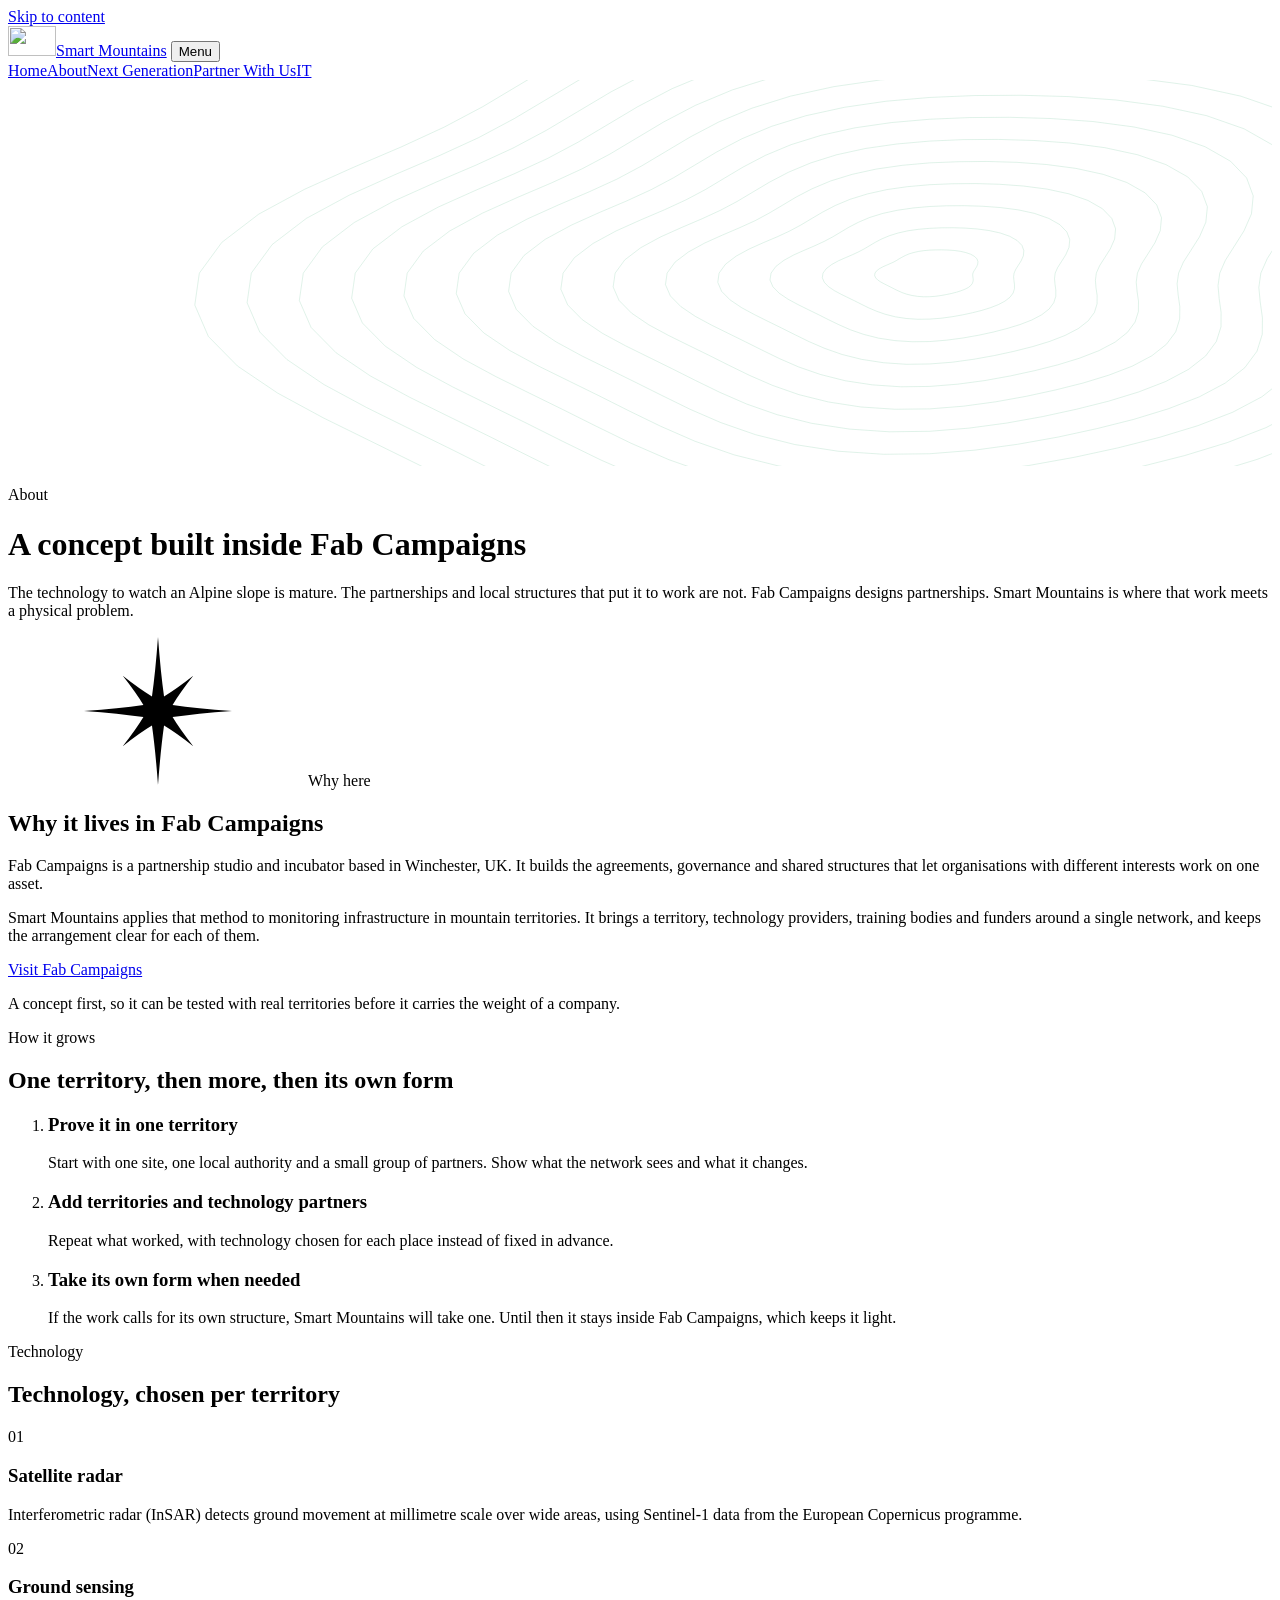
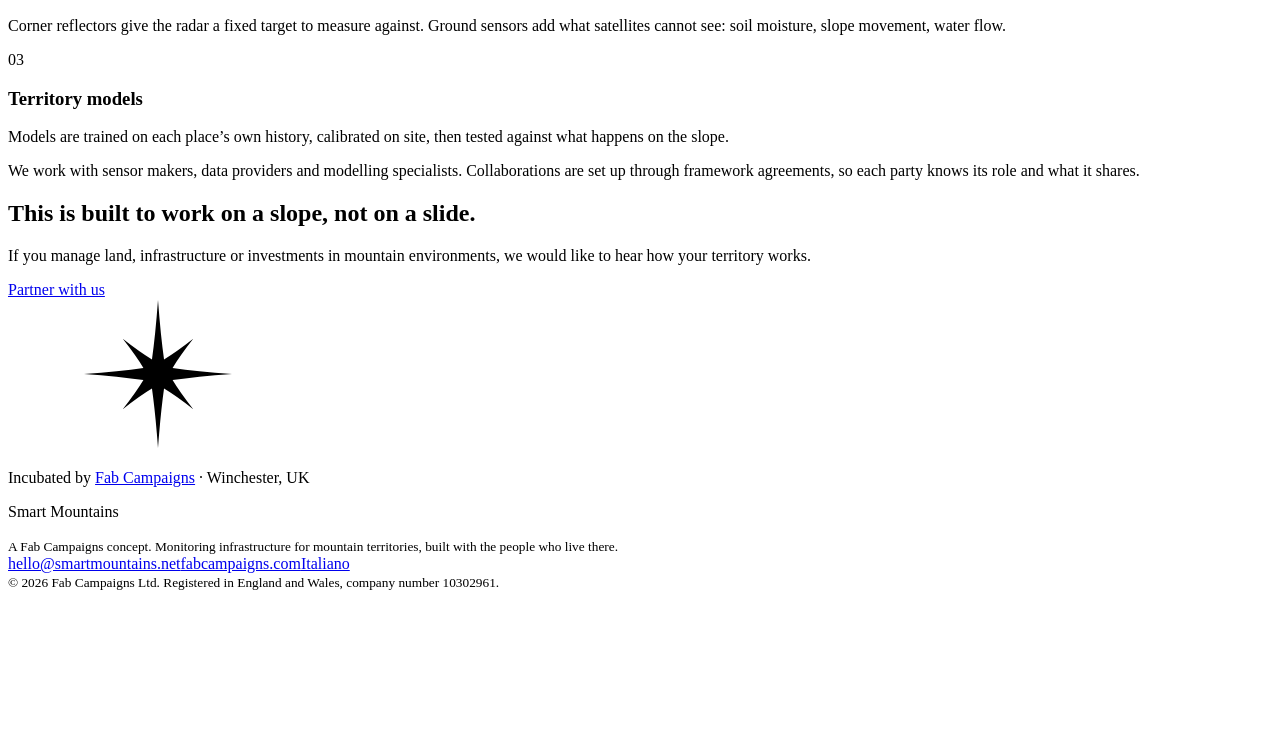
==== commit f3aecf75: "Restyle with Smart Mountains brand and the Fab Campaigns star Takes the display treatment from the l" ====
--- a/public/about/index.html
+++ b/public/about/index.html
@@ -17,8 +17,9 @@
 <meta property="og:image" content="https://smartmountains.net/assets/og.png">
 <meta name="twitter:card" content="summary_large_image">
 <meta name="theme-color" content="#0A1628">
-<link rel="icon" href="/favicon.svg" type="image/svg+xml">
-<link rel="preload" href="/assets/fonts/source-serif-4-latin-wght-normal.woff2" as="font" type="font/woff2" crossorigin>
+<link rel="icon" href="/favicon.png" type="image/png">
+<link rel="apple-touch-icon" href="/apple-touch-icon.png">
+<link rel="preload" href="/assets/fonts/bebas-neue-latin-400-normal.woff2" as="font" type="font/woff2" crossorigin>
 <link rel="stylesheet" href="/assets/style.css">
 <script type="application/ld+json">{"@context":"https://schema.org","@type":"WebSite","name":"Smart Mountains","url":"https://smartmountains.net/","publisher":{"@type":"Organization","name":"Fab Campaigns Ltd","url":"https://www.fabcampaigns.com"}}</script>
 </head>
@@ -26,7 +27,7 @@
 <a class="skip" href="#main">Skip to content</a>
 <div class="site-header">
   <div class="wrap">
-    <a class="brand" href="/" aria-label="Smart Mountains"><svg viewBox="0 0 40 40" aria-hidden="true" focusable="false"><path d="M3 31 L15 11 L21 21 L26 14 L37 31 Z" fill="none" stroke="#7FCBA4" stroke-width="2.2" stroke-linejoin="round"/><circle cx="26" cy="9" r="3.2" fill="#E07D2C"/></svg><span>Smart Mountains</span></a>
+    <a class="brand" href="/" aria-label="Smart Mountains"><img src="/assets/sm-mark.png" width="48" height="30" alt=""><span>Smart Mountains</span></a>
     <button class="menu-btn" type="button" aria-expanded="false" aria-controls="nav">Menu</button>
     <nav class="nav" id="nav" aria-label="Main"><a href="/">Home</a><a href="/about/" aria-current="page">About</a><a href="/next-generation/">Next Generation</a><a href="/partner-with-us/">Partner With Us</a><a class="lang" href="/it/chi-siamo/" hreflang="it" lang="it" aria-label="Italiano">IT</a></nav>
   </div>
@@ -37,7 +38,7 @@
   <svg class="contours" viewBox="0 0 1440 440" preserveAspectRatio="xMidYMid slice" aria-hidden="true" focusable="false"><g fill="none" stroke="#7FCBA4" stroke-opacity=".28" stroke-width="1"><path d="M1099.3 220.0 L1099.0 222.1 L1099.2 224.3 L1099.6 226.7 L1099.5 229.1 L1098.7 231.6 L1096.9 234.1 L1094.0 236.4 L1090.1 238.4 L1085.5 240.2 L1080.4 241.8 L1074.9 243.2 L1069.2 244.4 L1063.1 245.5 L1056.7 246.4 L1050.0 246.9 L1043.1 247.0 L1036.4 246.5 L1029.9 245.5 L1024.1 244.1 L1018.9 242.3 L1014.3 240.3 L1010.2 238.3 L1006.3 236.3 L1002.3 234.3 L998.3 232.3 L994.4 230.2 L990.9 227.9 L988.5 225.4 L987.3 222.7 L987.7 220.0 L989.6 217.4 L992.7 215.0 L996.7 212.8 L1000.9 211.0 L1004.9 209.2 L1008.6 207.6 L1011.9 205.8 L1015.0 203.9 L1018.3 202.0 L1022.1 200.0 L1026.5 198.1 L1031.6 196.6 L1037.3 195.3 L1043.5 194.4 L1050.0 193.8 L1056.7 193.6 L1063.6 193.5 L1070.7 193.7 L1077.8 194.2 L1084.7 195.1 L1091.2 196.6 L1096.8 198.5 L1101.1 201.0 L1103.9 203.8 L1105.0 206.9 L1104.7 209.9 L1103.5 212.8 L1101.8 215.5 L1100.3 217.8 L1099.3 220.0Z"/><path d="M1146.2 220.0 L1145.6 224.2 L1146.0 228.4 L1146.6 233.0 L1146.6 237.8 L1145.1 242.7 L1141.5 247.5 L1135.8 251.9 L1128.3 255.9 L1119.3 259.4 L1109.3 262.5 L1098.6 265.2 L1087.4 267.6 L1075.6 269.7 L1063.1 271.4 L1050.0 272.4 L1036.6 272.6 L1023.4 271.7 L1010.9 269.8 L999.4 266.9 L989.4 263.4 L980.5 259.6 L972.4 255.6 L964.7 251.7 L956.9 247.9 L949.1 244.1 L941.5 240.0 L934.8 235.5 L930.0 230.5 L927.7 225.3 L928.5 220.0 L932.2 214.9 L938.4 210.2 L946.0 206.0 L954.2 202.4 L962.1 199.0 L969.2 195.7 L975.6 192.3 L981.7 188.7 L988.2 184.8 L995.5 181.0 L1004.1 177.4 L1014.1 174.3 L1025.2 171.8 L1037.3 170.1 L1050.0 169.0 L1063.1 168.4 L1076.6 168.3 L1090.3 168.7 L1104.1 169.7 L1117.7 171.5 L1130.4 174.3 L1141.3 178.1 L1149.7 182.9 L1155.1 188.4 L1157.3 194.4 L1156.7 200.4 L1154.2 206.0 L1151.0 211.1 L1148.1 215.7 L1146.2 220.0Z"/><path d="M1193.0 220.0 L1192.2 226.2 L1192.8 232.5 L1193.7 239.3 L1193.7 246.4 L1191.4 253.7 L1186.1 260.9 L1177.6 267.5 L1166.4 273.4 L1153.0 278.6 L1138.2 283.1 L1122.3 287.2 L1105.6 290.8 L1088.0 293.9 L1069.4 296.4 L1050.0 298.0 L1030.1 298.2 L1010.4 296.9 L991.8 294.1 L974.8 289.8 L959.8 284.6 L946.6 278.8 L934.6 273.0 L923.1 267.2 L911.6 261.6 L899.9 255.8 L888.6 249.7 L878.7 243.0 L871.5 235.7 L868.1 227.9 L869.3 220.0 L874.8 212.4 L884.0 205.4 L895.4 199.2 L907.5 193.8 L919.2 188.8 L929.8 183.9 L939.4 178.8 L948.5 173.4 L958.0 167.7 L969.0 162.0 L981.7 156.6 L996.6 152.0 L1013.2 148.4 L1031.1 145.8 L1050.0 144.1 L1069.5 143.3 L1089.5 143.2 L1109.9 143.8 L1130.5 145.3 L1150.7 147.9 L1169.5 152.0 L1185.8 157.7 L1198.3 164.8 L1206.3 173.1 L1209.6 181.9 L1208.7 190.8 L1205.0 199.2 L1200.2 206.8 L1195.8 213.7 L1193.0 220.0Z"/><path d="M1239.9 220.0 L1238.8 228.2 L1239.5 236.7 L1240.8 245.6 L1240.7 255.1 L1237.7 264.8 L1230.7 274.3 L1219.5 283.1 L1204.5 290.9 L1186.8 297.8 L1167.1 303.8 L1146.0 309.1 L1123.8 313.9 L1100.5 318.1 L1075.8 321.5 L1050.0 323.5 L1023.6 323.9 L997.5 322.1 L972.7 318.3 L950.2 312.7 L930.3 305.7 L912.7 298.1 L896.8 290.3 L881.6 282.7 L866.3 275.2 L850.8 267.5 L835.8 259.4 L822.6 250.5 L813.0 240.8 L808.6 230.5 L810.1 220.0 L817.4 209.9 L829.6 200.6 L844.7 192.4 L860.8 185.2 L876.4 178.6 L890.4 172.1 L903.1 165.3 L915.2 158.1 L927.9 150.6 L942.4 143.0 L959.4 135.9 L979.1 129.8 L1001.1 124.9 L1024.9 121.5 L1050.0 119.3 L1075.9 118.2 L1102.4 118.0 L1129.6 118.8 L1156.9 120.8 L1183.7 124.3 L1208.7 129.7 L1230.3 137.2 L1246.9 146.7 L1257.5 157.7 L1261.8 169.5 L1260.7 181.2 L1255.8 192.4 L1249.4 202.5 L1243.6 211.6 L1239.9 220.0Z"/><path d="M1286.7 220.0 L1285.3 230.2 L1286.3 240.8 L1287.9 251.9 L1287.8 263.8 L1284.0 275.8 L1275.2 287.6 L1261.3 298.6 L1242.7 308.4 L1220.5 317.0 L1196.0 324.5 L1169.7 331.1 L1142.1 337.1 L1112.9 342.4 L1082.2 346.5 L1050.0 349.1 L1017.1 349.5 L984.5 347.3 L953.7 342.6 L925.6 335.5 L900.7 326.9 L878.9 317.4 L859.0 307.7 L840.0 298.2 L820.9 288.8 L801.6 279.3 L782.9 269.2 L766.5 258.1 L754.6 246.0 L749.0 233.1 L750.9 220.0 L760.0 207.4 L775.2 195.9 L794.0 185.6 L814.1 176.6 L833.5 168.3 L851.1 160.3 L866.9 151.8 L882.0 142.9 L897.8 133.4 L915.9 124.0 L937.0 115.1 L961.6 107.5 L989.0 101.5 L1018.8 97.2 L1050.0 94.4 L1082.3 93.1 L1115.4 92.8 L1149.2 93.8 L1183.2 96.3 L1216.6 100.7 L1247.8 107.5 L1274.7 116.8 L1295.5 128.6 L1308.7 142.3 L1314.1 157.0 L1312.7 171.7 L1306.6 185.5 L1298.6 198.2 L1291.4 209.5 L1286.7 220.0Z"/><path d="M1333.6 220.0 L1331.9 232.2 L1333.1 244.9 L1335.0 258.3 L1334.8 272.4 L1330.3 286.9 L1319.8 301.0 L1303.1 314.2 L1280.8 326.0 L1254.3 336.2 L1224.9 345.2 L1193.4 353.1 L1160.3 360.3 L1125.4 366.6 L1088.5 371.6 L1050.0 374.7 L1010.6 375.1 L971.6 372.5 L934.6 366.8 L900.9 358.4 L871.2 348.0 L845.0 336.6 L821.2 325.0 L798.5 313.6 L775.6 302.4 L752.5 291.0 L730.0 278.9 L710.4 265.6 L696.1 251.1 L689.4 235.7 L691.7 220.0 L702.7 204.9 L720.8 191.1 L743.4 178.8 L767.5 168.0 L790.7 158.1 L811.7 148.4 L830.6 138.4 L848.7 127.6 L867.7 116.3 L889.3 105.0 L914.7 94.4 L944.0 85.2 L977.0 78.0 L1012.6 72.9 L1050.0 69.6 L1088.7 67.9 L1128.3 67.7 L1168.8 68.9 L1209.6 71.8 L1249.6 77.1 L1287.0 85.2 L1319.2 96.4 L1344.1 110.5 L1359.9 126.9 L1366.4 144.5 L1364.6 162.1 L1357.4 178.7 L1347.8 193.8 L1339.1 207.4 L1333.6 220.0Z"/><path d="M1380.5 220.0 L1378.5 234.3 L1379.8 249.0 L1382.0 264.6 L1381.9 281.1 L1376.6 297.9 L1364.4 314.4 L1344.9 329.7 L1318.9 343.5 L1288.1 355.4 L1253.8 365.9 L1217.1 375.1 L1178.5 383.5 L1137.8 390.8 L1094.9 396.6 L1050.0 400.2 L1004.0 400.8 L958.6 397.7 L915.5 391.1 L876.3 381.3 L841.6 369.2 L811.1 355.9 L783.4 342.4 L756.9 329.1 L730.3 316.0 L703.3 302.7 L677.2 288.6 L654.3 273.1 L637.6 256.2 L629.8 238.3 L632.4 220.0 L645.3 202.4 L666.4 186.3 L692.7 172.0 L720.8 159.4 L747.8 147.9 L772.3 136.6 L794.4 124.9 L815.4 112.3 L837.6 99.1 L862.8 85.9 L892.3 73.6 L926.5 63.0 L964.9 54.5 L1006.4 48.5 L1050.0 44.7 L1095.1 42.8 L1141.3 42.5 L1188.4 43.9 L1236.0 47.3 L1282.6 53.5 L1326.1 62.9 L1363.7 76.0 L1392.7 92.5 L1411.1 111.6 L1418.6 132.0 L1416.6 152.5 L1408.1 171.9 L1397.0 189.5 L1386.9 205.4 L1380.5 220.0Z"/><path d="M1427.3 220.0 L1425.0 236.3 L1426.6 253.1 L1429.1 270.9 L1428.9 289.7 L1422.9 309.0 L1409.0 327.8 L1386.7 345.3 L1357.1 361.0 L1321.8 374.6 L1282.6 386.6 L1240.8 397.1 L1196.7 406.7 L1150.3 415.0 L1101.3 421.7 L1050.0 425.8 L997.5 426.4 L945.6 422.9 L896.4 415.3 L851.7 404.1 L812.1 390.3 L777.2 375.2 L745.6 359.7 L715.3 344.6 L684.9 329.6 L654.1 314.5 L624.3 298.3 L598.2 280.7 L579.1 261.4 L570.3 240.8 L573.2 220.0 L587.9 199.9 L612.0 181.5 L642.1 165.2 L674.1 150.8 L705.0 137.7 L733.0 124.8 L758.2 111.4 L782.2 97.1 L807.4 82.0 L836.2 66.9 L869.9 52.8 L909.0 40.7 L952.9 31.1 L1000.2 24.2 L1050.0 19.9 L1101.4 17.7 L1154.2 17.4 L1208.1 18.9 L1262.4 22.8 L1315.6 29.9 L1365.3 40.6 L1408.2 55.6 L1441.3 74.4 L1462.3 96.2 L1470.9 119.6 L1468.6 143.0 L1458.9 165.1 L1446.2 185.2 L1434.7 203.3 L1427.3 220.0Z"/><path d="M1474.2 220.0 L1471.6 238.3 L1473.4 257.2 L1476.2 277.2 L1476.0 298.4 L1469.2 320.0 L1453.5 341.2 L1428.5 360.9 L1395.2 378.5 L1355.6 393.8 L1311.5 407.2 L1264.5 419.1 L1215.0 429.8 L1162.7 439.2 L1107.6 446.7 L1050.0 451.3 L991.0 452.0 L932.7 448.1 L877.4 439.6 L827.0 427.0 L782.5 411.5 L743.4 394.4 L707.8 377.1 L673.8 360.0 L639.6 343.2 L605.0 326.2 L571.5 308.1 L542.1 288.2 L520.7 266.5 L510.7 243.4 L514.0 220.0 L530.5 197.4 L557.6 176.7 L591.4 158.4 L627.4 142.2 L662.1 127.4 L693.6 113.0 L721.9 97.9 L748.9 81.8 L777.3 64.9 L809.6 47.9 L847.6 32.1 L891.5 18.4 L940.8 7.6 L994.0 -0.1 L1050.0 -5.0 L1107.8 -7.4 L1167.2 -7.8 L1227.7 -6.1 L1288.7 -1.6 L1348.6 6.2 L1404.4 18.4 L1452.7 35.1 L1489.9 56.3 L1513.5 80.8 L1523.2 107.1 L1520.6 133.4 L1509.7 158.3 L1495.4 180.9 L1482.4 201.2 L1474.2 220.0Z"/><path d="M1521.0 220.0 L1518.2 240.3 L1520.1 261.3 L1523.3 283.6 L1523.1 307.1 L1515.5 331.1 L1498.1 354.6 L1470.3 376.4 L1433.3 396.0 L1389.3 413.0 L1340.4 427.9 L1288.2 441.1 L1233.2 453.0 L1175.2 463.4 L1114.0 471.7 L1050.0 476.9 L984.5 477.6 L919.7 473.3 L858.3 463.9 L802.4 449.9 L753.0 432.6 L709.5 413.7 L670.0 394.4 L632.2 375.5 L594.3 356.9 L555.8 337.9 L518.6 317.8 L486.0 295.7 L462.2 271.6 L451.1 246.0 L454.8 220.0 L473.1 194.9 L503.2 172.0 L540.7 151.6 L580.8 133.6 L619.3 117.2 L654.2 101.1 L685.7 84.4 L715.7 66.5 L747.2 47.7 L783.1 28.9 L825.2 11.3 L874.0 -3.9 L928.7 -15.8 L987.9 -24.4 L1050.0 -29.8 L1114.2 -32.6 L1180.1 -33.0 L1247.3 -31.0 L1315.1 -26.1 L1381.6 -17.4 L1443.6 -3.9 L1497.2 14.7 L1538.5 38.2 L1564.7 65.4 L1575.4 94.6 L1572.6 123.8 L1560.5 151.4 L1544.6 176.5 L1530.2 199.1 L1521.0 220.0Z"/><path d="M1567.9 220.0 L1564.8 242.4 L1566.9 265.4 L1570.3 289.9 L1570.1 315.7 L1561.8 342.1 L1542.7 368.0 L1512.1 392.0 L1471.5 413.5 L1423.1 432.2 L1369.3 448.6 L1311.9 463.1 L1251.4 476.2 L1187.6 487.7 L1120.4 496.8 L1050.0 502.4 L978.0 503.3 L906.8 498.6 L839.2 488.1 L777.8 472.7 L723.4 453.8 L675.6 433.0 L632.2 411.8 L590.7 391.0 L548.9 370.5 L506.7 349.7 L465.7 327.5 L429.9 303.3 L403.7 276.8 L391.5 248.6 L395.6 220.0 L415.7 192.4 L448.8 167.2 L490.1 144.8 L534.1 125.1 L576.4 107.0 L614.8 89.3 L649.4 70.9 L682.4 51.3 L717.1 30.6 L756.5 9.9 L802.9 -9.4 L856.5 -26.1 L916.7 -39.3 L981.7 -48.7 L1050.0 -54.7 L1120.6 -57.7 L1193.0 -58.1 L1267.0 -56.0 L1341.5 -50.6 L1414.5 -41.0 L1482.7 -26.2 L1541.6 -5.7 L1587.0 20.1 L1615.9 50.0 L1627.7 82.1 L1624.6 114.3 L1611.2 144.6 L1593.8 172.2 L1578.0 197.1 L1567.9 220.0Z"/><path d="M1614.7 220.0 L1611.3 244.4 L1613.7 269.5 L1617.4 296.2 L1617.2 324.4 L1608.1 353.2 L1587.3 381.3 L1554.0 407.6 L1509.6 431.0 L1456.8 451.4 L1398.2 469.3 L1335.6 485.1 L1269.6 499.4 L1200.1 511.9 L1126.8 521.8 L1050.0 528.0 L971.4 528.9 L893.8 523.8 L820.2 512.4 L753.2 495.6 L693.9 474.9 L641.7 452.3 L594.4 429.1 L549.1 406.4 L503.6 384.1 L457.5 361.4 L412.9 337.2 L373.8 310.8 L345.3 281.9 L331.9 251.2 L336.4 220.0 L358.3 190.0 L394.4 162.4 L439.4 138.0 L487.4 116.5 L533.6 96.8 L575.5 77.5 L613.2 57.4 L649.2 36.0 L687.0 13.5 L730.0 -9.1 L780.5 -30.2 L839.0 -48.4 L904.6 -62.8 L975.5 -73.0 L1050.0 -79.5 L1127.0 -82.8 L1206.0 -83.3 L1286.6 -81.0 L1367.9 -75.1 L1447.5 -64.6 L1521.9 -48.4 L1586.1 -26.1 L1635.6 2.0 L1667.1 34.7 L1680.0 69.7 L1676.6 104.7 L1662.0 137.8 L1643.0 167.9 L1625.7 195.0 L1614.7 220.0Z"/><path d="M1661.6 220.0 L1657.9 246.4 L1660.5 273.6 L1664.5 302.5 L1664.2 333.0 L1654.4 364.2 L1631.8 394.7 L1595.8 423.1 L1547.7 448.5 L1490.6 470.6 L1427.1 490.0 L1359.3 507.1 L1287.8 522.6 L1212.5 536.1 L1133.1 546.9 L1050.0 553.5 L964.9 554.5 L880.8 549.0 L801.1 536.6 L728.5 518.4 L664.4 496.1 L607.9 471.5 L556.6 446.5 L507.5 421.9 L458.2 397.7 L408.4 373.1 L360.0 347.0 L317.7 318.4 L286.8 287.1 L272.4 253.8 L277.2 220.0 L300.9 187.5 L340.0 157.6 L388.8 131.2 L440.7 107.9 L490.7 86.5 L536.1 65.7 L576.9 43.9 L615.9 20.7 L656.8 -3.7 L703.4 -28.1 L758.1 -50.9 L821.5 -70.7 L892.5 -86.2 L969.3 -97.3 L1050.0 -104.4 L1133.4 -107.9 L1218.9 -108.5 L1306.2 -105.9 L1394.2 -99.6 L1480.5 -88.2 L1561.0 -70.7 L1630.6 -46.5 L1684.2 -16.0 L1718.3 19.3 L1732.2 57.2 L1728.5 95.1 L1712.8 131.0 L1692.2 163.6 L1673.5 192.9 L1661.6 220.0Z"/><path d="M1708.5 220.0 L1704.5 248.4 L1707.2 277.7 L1711.6 308.9 L1711.3 341.7 L1700.7 375.3 L1676.4 408.1 L1637.6 438.7 L1585.9 466.0 L1524.3 489.8 L1456.0 510.7 L1383.0 529.1 L1306.1 545.7 L1225.0 560.3 L1139.5 571.9 L1050.0 579.1 L958.4 580.2 L867.9 574.2 L782.0 560.9 L703.9 541.3 L634.8 517.2 L574.0 490.8 L518.8 463.8 L466.0 437.4 L412.9 411.3 L359.2 384.9 L307.2 356.7 L261.5 325.9 L228.3 292.2 L212.8 256.4 L218.0 220.0 L243.6 185.0 L285.7 152.8 L338.1 124.4 L394.0 99.3 L447.9 76.3 L496.7 53.8 L540.7 30.5 L582.6 5.5 L626.7 -20.8 L676.9 -47.1 L735.8 -71.7 L804.0 -92.9 L880.5 -109.7 L963.1 -121.6 L1050.0 -129.2 L1139.8 -133.0 L1231.9 -133.6 L1325.8 -130.9 L1420.6 -124.0 L1513.5 -111.8 L1600.2 -93.0 L1675.1 -66.9 L1732.8 -34.1 L1769.5 3.9 L1784.5 44.7 L1780.5 85.6 L1763.6 124.2 L1741.4 159.3 L1721.3 190.8 L1708.5 220.0Z"/></g></svg>
   <div class="wrap">
     <p class="eyebrow">About</p>
-    <h1>A concept built inside Fab Campaigns</h1>
+    <h1>A concept built <span class="accent">inside Fab Campaigns</span></h1>
     <p class="lede">The technology to watch an Alpine slope is mature. The partnerships and local structures that put it to work are not. Fab Campaigns designs partnerships. Smart Mountains is where that work meets a physical problem.</p>
   </div>
 </header>
@@ -45,7 +46,7 @@
 <section>
   <div class="wrap split">
     <div>
-      <p class="kicker">Why here</p>
+      <p class="kicker"><svg class="star" aria-hidden="true" focusable="false"><use href="#fc-star"/></svg>Why here</p>
       <h2>Why it lives in Fab Campaigns</h2>
       <p>Fab Campaigns is a partnership studio and incubator based in Winchester, UK. It builds the agreements, governance and shared structures that let organisations with different interests work on one asset.</p>
       <p>Smart Mountains applies that method to monitoring infrastructure in mountain territories. It brings a territory, technology providers, training bodies and funders around a single network, and keeps the arrangement clear for each of them.</p>
@@ -88,6 +89,10 @@
   </div>
 </section>
 </main>
+<div class="incubation">
+  <div class="rule"><svg class="star" aria-hidden="true" focusable="false"><use href="#fc-star"/></svg></div>
+  <p>Incubated by <a href="https://www.fabcampaigns.com" rel="noopener">Fab Campaigns</a> · Winchester, UK</p>
+</div>
 <footer class="site-footer">
   <div class="wrap">
     <div class="top">
@@ -101,6 +106,7 @@
     </div>
     <small>&copy; 2026 Fab Campaigns Ltd. Registered in England and Wales, company number 10302961.</small>
   </div>
+  <svg class="defs" aria-hidden="true" focusable="false"><symbol id="fc-star" viewBox="0 0 300 300"><path d="M 298.00 150.00 Q 227.07 155.26 179.17 162.08 Q 193.34 185.91 220.47 220.47 Q 185.91 193.34 162.08 179.17 Q 155.26 227.07 150.00 298.00 Q 144.74 227.07 137.92 179.17 Q 114.09 193.34 79.53 220.47 Q 106.66 185.91 120.83 162.08 Q 72.93 155.26 2.00 150.00 Q 72.93 144.74 120.83 137.92 Q 106.66 114.09 79.53 79.53 Q 114.09 106.66 137.92 120.83 Q 144.74 72.93 150.00 2.00 Q 155.26 72.93 162.08 120.83 Q 185.91 106.66 220.47 79.53 Q 193.34 114.09 179.17 137.92 Q 227.07 144.74 298.00 150.00 Z"/></symbol></svg>
 </footer>
 <script src="/assets/site.js" defer></script>
 </body>
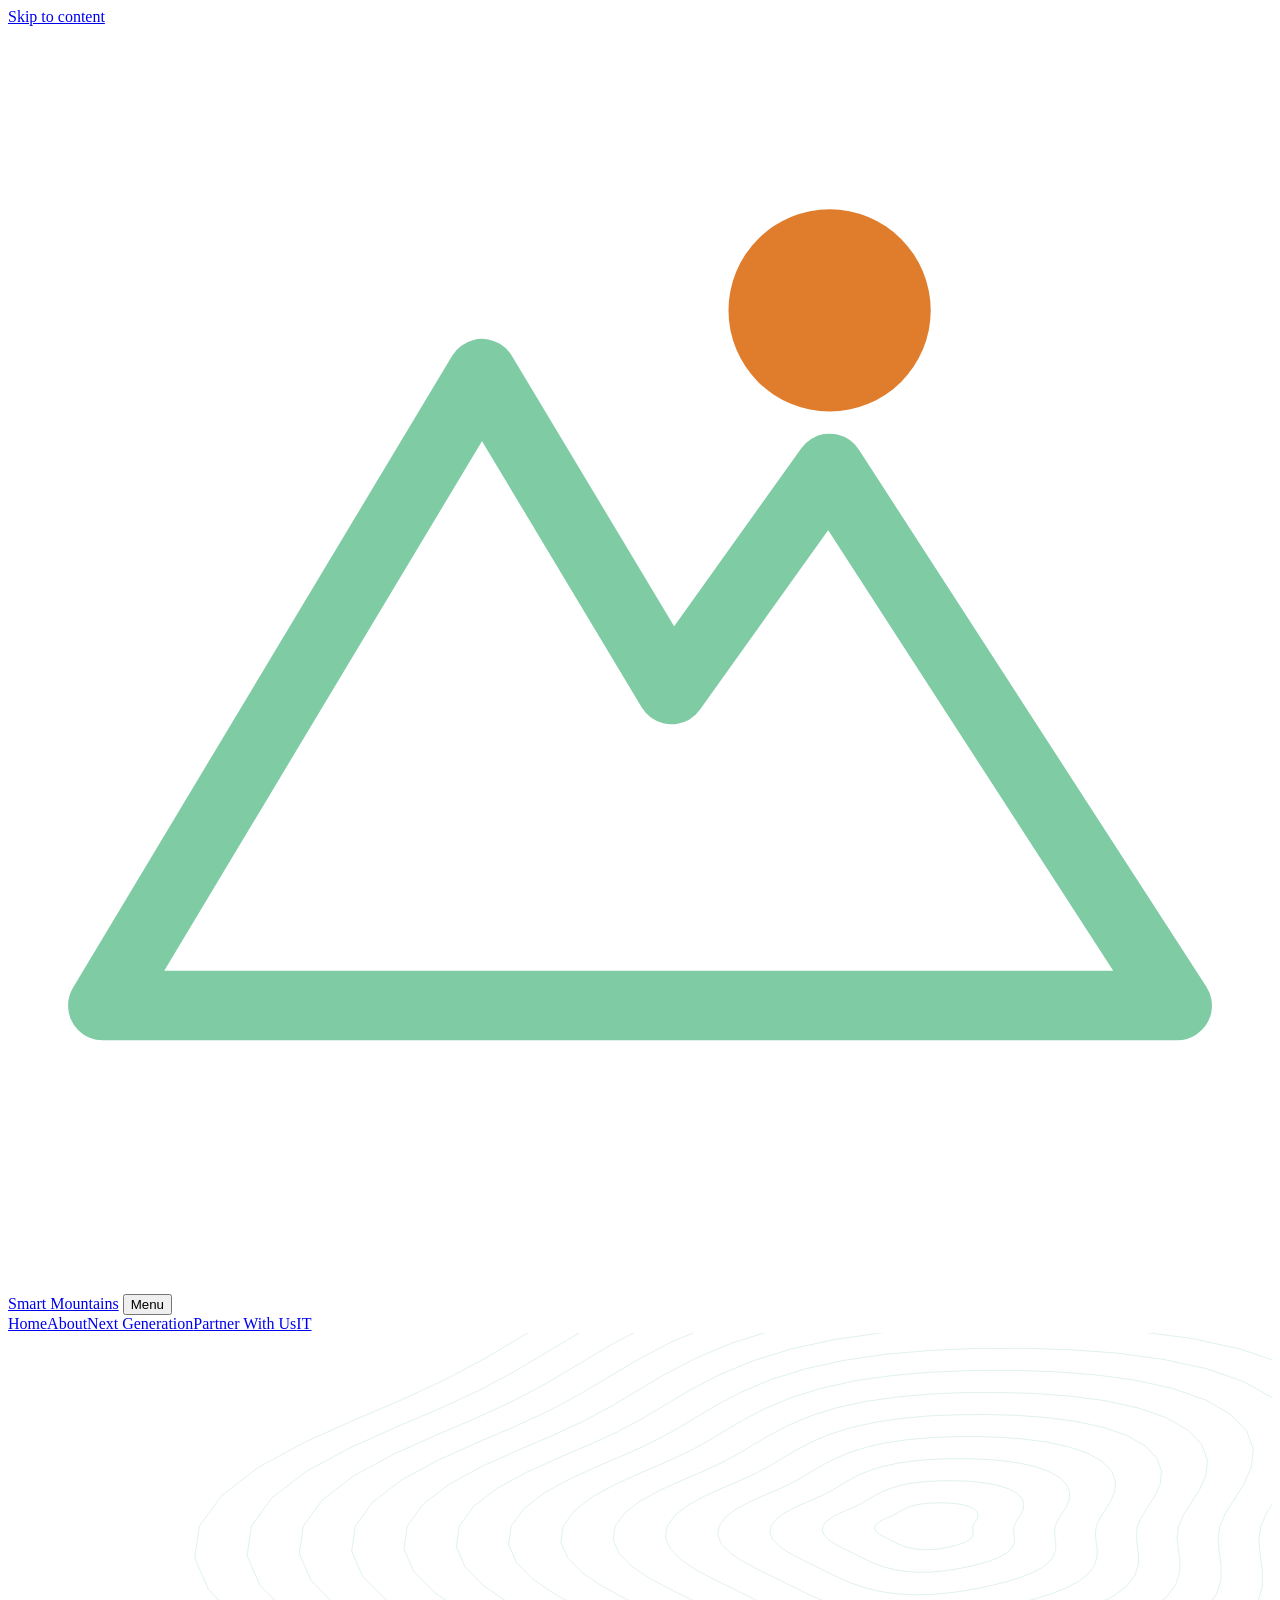
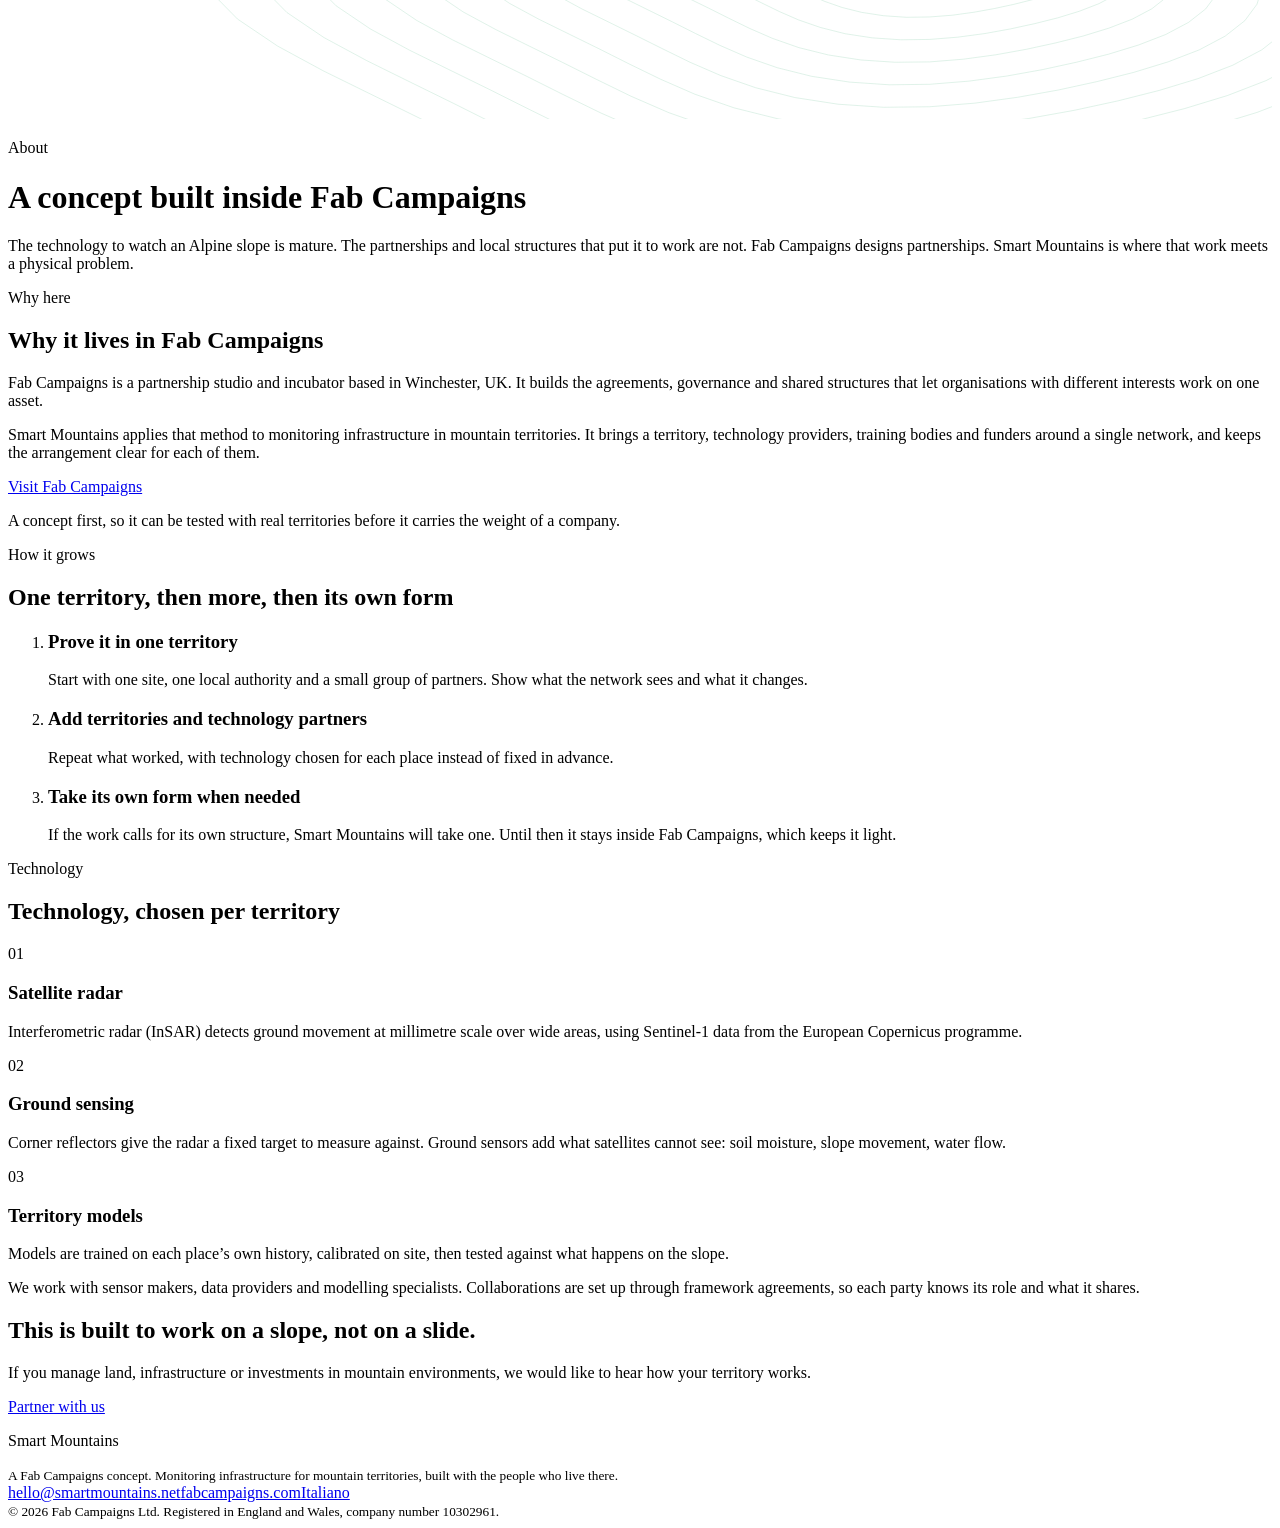
==== commit c6d90a82: "Merge pull request #2 from fabrizio-dotcom/remove-imprese-favolose Remove Imprese Favolose; drop "in" ====
--- a/public/about/index.html
+++ b/public/about/index.html
@@ -17,9 +17,8 @@
 <meta property="og:image" content="https://smartmountains.net/assets/og.png">
 <meta name="twitter:card" content="summary_large_image">
 <meta name="theme-color" content="#0A1628">
-<link rel="icon" href="/favicon.png" type="image/png">
-<link rel="apple-touch-icon" href="/apple-touch-icon.png">
-<link rel="preload" href="/assets/fonts/bebas-neue-latin-400-normal.woff2" as="font" type="font/woff2" crossorigin>
+<link rel="icon" href="/favicon.svg" type="image/svg+xml">
+<link rel="preload" href="/assets/fonts/source-serif-4-latin-wght-normal.woff2" as="font" type="font/woff2" crossorigin>
 <link rel="stylesheet" href="/assets/style.css">
 <script type="application/ld+json">{"@context":"https://schema.org","@type":"WebSite","name":"Smart Mountains","url":"https://smartmountains.net/","publisher":{"@type":"Organization","name":"Fab Campaigns Ltd","url":"https://www.fabcampaigns.com"}}</script>
 </head>
@@ -27,7 +26,7 @@
 <a class="skip" href="#main">Skip to content</a>
 <div class="site-header">
   <div class="wrap">
-    <a class="brand" href="/" aria-label="Smart Mountains"><img src="/assets/sm-mark.png" width="48" height="30" alt=""><span>Smart Mountains</span></a>
+    <a class="brand" href="/" aria-label="Smart Mountains"><svg viewBox="0 0 40 40" aria-hidden="true" focusable="false"><path d="M3 31 L15 11 L21 21 L26 14 L37 31 Z" fill="none" stroke="#7FCBA4" stroke-width="2.2" stroke-linejoin="round"/><circle cx="26" cy="9" r="3.2" fill="#E07D2C"/></svg><span>Smart Mountains</span></a>
     <button class="menu-btn" type="button" aria-expanded="false" aria-controls="nav">Menu</button>
     <nav class="nav" id="nav" aria-label="Main"><a href="/">Home</a><a href="/about/" aria-current="page">About</a><a href="/next-generation/">Next Generation</a><a href="/partner-with-us/">Partner With Us</a><a class="lang" href="/it/chi-siamo/" hreflang="it" lang="it" aria-label="Italiano">IT</a></nav>
   </div>
@@ -38,7 +37,7 @@
   <svg class="contours" viewBox="0 0 1440 440" preserveAspectRatio="xMidYMid slice" aria-hidden="true" focusable="false"><g fill="none" stroke="#7FCBA4" stroke-opacity=".28" stroke-width="1"><path d="M1099.3 220.0 L1099.0 222.1 L1099.2 224.3 L1099.6 226.7 L1099.5 229.1 L1098.7 231.6 L1096.9 234.1 L1094.0 236.4 L1090.1 238.4 L1085.5 240.2 L1080.4 241.8 L1074.9 243.2 L1069.2 244.4 L1063.1 245.5 L1056.7 246.4 L1050.0 246.9 L1043.1 247.0 L1036.4 246.5 L1029.9 245.5 L1024.1 244.1 L1018.9 242.3 L1014.3 240.3 L1010.2 238.3 L1006.3 236.3 L1002.3 234.3 L998.3 232.3 L994.4 230.2 L990.9 227.9 L988.5 225.4 L987.3 222.7 L987.7 220.0 L989.6 217.4 L992.7 215.0 L996.7 212.8 L1000.9 211.0 L1004.9 209.2 L1008.6 207.6 L1011.9 205.8 L1015.0 203.9 L1018.3 202.0 L1022.1 200.0 L1026.5 198.1 L1031.6 196.6 L1037.3 195.3 L1043.5 194.4 L1050.0 193.8 L1056.7 193.6 L1063.6 193.5 L1070.7 193.7 L1077.8 194.2 L1084.7 195.1 L1091.2 196.6 L1096.8 198.5 L1101.1 201.0 L1103.9 203.8 L1105.0 206.9 L1104.7 209.9 L1103.5 212.8 L1101.8 215.5 L1100.3 217.8 L1099.3 220.0Z"/><path d="M1146.2 220.0 L1145.6 224.2 L1146.0 228.4 L1146.6 233.0 L1146.6 237.8 L1145.1 242.7 L1141.5 247.5 L1135.8 251.9 L1128.3 255.9 L1119.3 259.4 L1109.3 262.5 L1098.6 265.2 L1087.4 267.6 L1075.6 269.7 L1063.1 271.4 L1050.0 272.4 L1036.6 272.6 L1023.4 271.7 L1010.9 269.8 L999.4 266.9 L989.4 263.4 L980.5 259.6 L972.4 255.6 L964.7 251.7 L956.9 247.9 L949.1 244.1 L941.5 240.0 L934.8 235.5 L930.0 230.5 L927.7 225.3 L928.5 220.0 L932.2 214.9 L938.4 210.2 L946.0 206.0 L954.2 202.4 L962.1 199.0 L969.2 195.7 L975.6 192.3 L981.7 188.7 L988.2 184.8 L995.5 181.0 L1004.1 177.4 L1014.1 174.3 L1025.2 171.8 L1037.3 170.1 L1050.0 169.0 L1063.1 168.4 L1076.6 168.3 L1090.3 168.7 L1104.1 169.7 L1117.7 171.5 L1130.4 174.3 L1141.3 178.1 L1149.7 182.9 L1155.1 188.4 L1157.3 194.4 L1156.7 200.4 L1154.2 206.0 L1151.0 211.1 L1148.1 215.7 L1146.2 220.0Z"/><path d="M1193.0 220.0 L1192.2 226.2 L1192.8 232.5 L1193.7 239.3 L1193.7 246.4 L1191.4 253.7 L1186.1 260.9 L1177.6 267.5 L1166.4 273.4 L1153.0 278.6 L1138.2 283.1 L1122.3 287.2 L1105.6 290.8 L1088.0 293.9 L1069.4 296.4 L1050.0 298.0 L1030.1 298.2 L1010.4 296.9 L991.8 294.1 L974.8 289.8 L959.8 284.6 L946.6 278.8 L934.6 273.0 L923.1 267.2 L911.6 261.6 L899.9 255.8 L888.6 249.7 L878.7 243.0 L871.5 235.7 L868.1 227.9 L869.3 220.0 L874.8 212.4 L884.0 205.4 L895.4 199.2 L907.5 193.8 L919.2 188.8 L929.8 183.9 L939.4 178.8 L948.5 173.4 L958.0 167.7 L969.0 162.0 L981.7 156.6 L996.6 152.0 L1013.2 148.4 L1031.1 145.8 L1050.0 144.1 L1069.5 143.3 L1089.5 143.2 L1109.9 143.8 L1130.5 145.3 L1150.7 147.9 L1169.5 152.0 L1185.8 157.7 L1198.3 164.8 L1206.3 173.1 L1209.6 181.9 L1208.7 190.8 L1205.0 199.2 L1200.2 206.8 L1195.8 213.7 L1193.0 220.0Z"/><path d="M1239.9 220.0 L1238.8 228.2 L1239.5 236.7 L1240.8 245.6 L1240.7 255.1 L1237.7 264.8 L1230.7 274.3 L1219.5 283.1 L1204.5 290.9 L1186.8 297.8 L1167.1 303.8 L1146.0 309.1 L1123.8 313.9 L1100.5 318.1 L1075.8 321.5 L1050.0 323.5 L1023.6 323.9 L997.5 322.1 L972.7 318.3 L950.2 312.7 L930.3 305.7 L912.7 298.1 L896.8 290.3 L881.6 282.7 L866.3 275.2 L850.8 267.5 L835.8 259.4 L822.6 250.5 L813.0 240.8 L808.6 230.5 L810.1 220.0 L817.4 209.9 L829.6 200.6 L844.7 192.4 L860.8 185.2 L876.4 178.6 L890.4 172.1 L903.1 165.3 L915.2 158.1 L927.9 150.6 L942.4 143.0 L959.4 135.9 L979.1 129.8 L1001.1 124.9 L1024.9 121.5 L1050.0 119.3 L1075.9 118.2 L1102.4 118.0 L1129.6 118.8 L1156.9 120.8 L1183.7 124.3 L1208.7 129.7 L1230.3 137.2 L1246.9 146.7 L1257.5 157.7 L1261.8 169.5 L1260.7 181.2 L1255.8 192.4 L1249.4 202.5 L1243.6 211.6 L1239.9 220.0Z"/><path d="M1286.7 220.0 L1285.3 230.2 L1286.3 240.8 L1287.9 251.9 L1287.8 263.8 L1284.0 275.8 L1275.2 287.6 L1261.3 298.6 L1242.7 308.4 L1220.5 317.0 L1196.0 324.5 L1169.7 331.1 L1142.1 337.1 L1112.9 342.4 L1082.2 346.5 L1050.0 349.1 L1017.1 349.5 L984.5 347.3 L953.7 342.6 L925.6 335.5 L900.7 326.9 L878.9 317.4 L859.0 307.7 L840.0 298.2 L820.9 288.8 L801.6 279.3 L782.9 269.2 L766.5 258.1 L754.6 246.0 L749.0 233.1 L750.9 220.0 L760.0 207.4 L775.2 195.9 L794.0 185.6 L814.1 176.6 L833.5 168.3 L851.1 160.3 L866.9 151.8 L882.0 142.9 L897.8 133.4 L915.9 124.0 L937.0 115.1 L961.6 107.5 L989.0 101.5 L1018.8 97.2 L1050.0 94.4 L1082.3 93.1 L1115.4 92.8 L1149.2 93.8 L1183.2 96.3 L1216.6 100.7 L1247.8 107.5 L1274.7 116.8 L1295.5 128.6 L1308.7 142.3 L1314.1 157.0 L1312.7 171.7 L1306.6 185.5 L1298.6 198.2 L1291.4 209.5 L1286.7 220.0Z"/><path d="M1333.6 220.0 L1331.9 232.2 L1333.1 244.9 L1335.0 258.3 L1334.8 272.4 L1330.3 286.9 L1319.8 301.0 L1303.1 314.2 L1280.8 326.0 L1254.3 336.2 L1224.9 345.2 L1193.4 353.1 L1160.3 360.3 L1125.4 366.6 L1088.5 371.6 L1050.0 374.7 L1010.6 375.1 L971.6 372.5 L934.6 366.8 L900.9 358.4 L871.2 348.0 L845.0 336.6 L821.2 325.0 L798.5 313.6 L775.6 302.4 L752.5 291.0 L730.0 278.9 L710.4 265.6 L696.1 251.1 L689.4 235.7 L691.7 220.0 L702.7 204.9 L720.8 191.1 L743.4 178.8 L767.5 168.0 L790.7 158.1 L811.7 148.4 L830.6 138.4 L848.7 127.6 L867.7 116.3 L889.3 105.0 L914.7 94.4 L944.0 85.2 L977.0 78.0 L1012.6 72.9 L1050.0 69.6 L1088.7 67.9 L1128.3 67.7 L1168.8 68.9 L1209.6 71.8 L1249.6 77.1 L1287.0 85.2 L1319.2 96.4 L1344.1 110.5 L1359.9 126.9 L1366.4 144.5 L1364.6 162.1 L1357.4 178.7 L1347.8 193.8 L1339.1 207.4 L1333.6 220.0Z"/><path d="M1380.5 220.0 L1378.5 234.3 L1379.8 249.0 L1382.0 264.6 L1381.9 281.1 L1376.6 297.9 L1364.4 314.4 L1344.9 329.7 L1318.9 343.5 L1288.1 355.4 L1253.8 365.9 L1217.1 375.1 L1178.5 383.5 L1137.8 390.8 L1094.9 396.6 L1050.0 400.2 L1004.0 400.8 L958.6 397.7 L915.5 391.1 L876.3 381.3 L841.6 369.2 L811.1 355.9 L783.4 342.4 L756.9 329.1 L730.3 316.0 L703.3 302.7 L677.2 288.6 L654.3 273.1 L637.6 256.2 L629.8 238.3 L632.4 220.0 L645.3 202.4 L666.4 186.3 L692.7 172.0 L720.8 159.4 L747.8 147.9 L772.3 136.6 L794.4 124.9 L815.4 112.3 L837.6 99.1 L862.8 85.9 L892.3 73.6 L926.5 63.0 L964.9 54.5 L1006.4 48.5 L1050.0 44.7 L1095.1 42.8 L1141.3 42.5 L1188.4 43.9 L1236.0 47.3 L1282.6 53.5 L1326.1 62.9 L1363.7 76.0 L1392.7 92.5 L1411.1 111.6 L1418.6 132.0 L1416.6 152.5 L1408.1 171.9 L1397.0 189.5 L1386.9 205.4 L1380.5 220.0Z"/><path d="M1427.3 220.0 L1425.0 236.3 L1426.6 253.1 L1429.1 270.9 L1428.9 289.7 L1422.9 309.0 L1409.0 327.8 L1386.7 345.3 L1357.1 361.0 L1321.8 374.6 L1282.6 386.6 L1240.8 397.1 L1196.7 406.7 L1150.3 415.0 L1101.3 421.7 L1050.0 425.8 L997.5 426.4 L945.6 422.9 L896.4 415.3 L851.7 404.1 L812.1 390.3 L777.2 375.2 L745.6 359.7 L715.3 344.6 L684.9 329.6 L654.1 314.5 L624.3 298.3 L598.2 280.7 L579.1 261.4 L570.3 240.8 L573.2 220.0 L587.9 199.9 L612.0 181.5 L642.1 165.2 L674.1 150.8 L705.0 137.7 L733.0 124.8 L758.2 111.4 L782.2 97.1 L807.4 82.0 L836.2 66.9 L869.9 52.8 L909.0 40.7 L952.9 31.1 L1000.2 24.2 L1050.0 19.9 L1101.4 17.7 L1154.2 17.4 L1208.1 18.9 L1262.4 22.8 L1315.6 29.9 L1365.3 40.6 L1408.2 55.6 L1441.3 74.4 L1462.3 96.2 L1470.9 119.6 L1468.6 143.0 L1458.9 165.1 L1446.2 185.2 L1434.7 203.3 L1427.3 220.0Z"/><path d="M1474.2 220.0 L1471.6 238.3 L1473.4 257.2 L1476.2 277.2 L1476.0 298.4 L1469.2 320.0 L1453.5 341.2 L1428.5 360.9 L1395.2 378.5 L1355.6 393.8 L1311.5 407.2 L1264.5 419.1 L1215.0 429.8 L1162.7 439.2 L1107.6 446.7 L1050.0 451.3 L991.0 452.0 L932.7 448.1 L877.4 439.6 L827.0 427.0 L782.5 411.5 L743.4 394.4 L707.8 377.1 L673.8 360.0 L639.6 343.2 L605.0 326.2 L571.5 308.1 L542.1 288.2 L520.7 266.5 L510.7 243.4 L514.0 220.0 L530.5 197.4 L557.6 176.7 L591.4 158.4 L627.4 142.2 L662.1 127.4 L693.6 113.0 L721.9 97.9 L748.9 81.8 L777.3 64.9 L809.6 47.9 L847.6 32.1 L891.5 18.4 L940.8 7.6 L994.0 -0.1 L1050.0 -5.0 L1107.8 -7.4 L1167.2 -7.8 L1227.7 -6.1 L1288.7 -1.6 L1348.6 6.2 L1404.4 18.4 L1452.7 35.1 L1489.9 56.3 L1513.5 80.8 L1523.2 107.1 L1520.6 133.4 L1509.7 158.3 L1495.4 180.9 L1482.4 201.2 L1474.2 220.0Z"/><path d="M1521.0 220.0 L1518.2 240.3 L1520.1 261.3 L1523.3 283.6 L1523.1 307.1 L1515.5 331.1 L1498.1 354.6 L1470.3 376.4 L1433.3 396.0 L1389.3 413.0 L1340.4 427.9 L1288.2 441.1 L1233.2 453.0 L1175.2 463.4 L1114.0 471.7 L1050.0 476.9 L984.5 477.6 L919.7 473.3 L858.3 463.9 L802.4 449.9 L753.0 432.6 L709.5 413.7 L670.0 394.4 L632.2 375.5 L594.3 356.9 L555.8 337.9 L518.6 317.8 L486.0 295.7 L462.2 271.6 L451.1 246.0 L454.8 220.0 L473.1 194.9 L503.2 172.0 L540.7 151.6 L580.8 133.6 L619.3 117.2 L654.2 101.1 L685.7 84.4 L715.7 66.5 L747.2 47.7 L783.1 28.9 L825.2 11.3 L874.0 -3.9 L928.7 -15.8 L987.9 -24.4 L1050.0 -29.8 L1114.2 -32.6 L1180.1 -33.0 L1247.3 -31.0 L1315.1 -26.1 L1381.6 -17.4 L1443.6 -3.9 L1497.2 14.7 L1538.5 38.2 L1564.7 65.4 L1575.4 94.6 L1572.6 123.8 L1560.5 151.4 L1544.6 176.5 L1530.2 199.1 L1521.0 220.0Z"/><path d="M1567.9 220.0 L1564.8 242.4 L1566.9 265.4 L1570.3 289.9 L1570.1 315.7 L1561.8 342.1 L1542.7 368.0 L1512.1 392.0 L1471.5 413.5 L1423.1 432.2 L1369.3 448.6 L1311.9 463.1 L1251.4 476.2 L1187.6 487.7 L1120.4 496.8 L1050.0 502.4 L978.0 503.3 L906.8 498.6 L839.2 488.1 L777.8 472.7 L723.4 453.8 L675.6 433.0 L632.2 411.8 L590.7 391.0 L548.9 370.5 L506.7 349.7 L465.7 327.5 L429.9 303.3 L403.7 276.8 L391.5 248.6 L395.6 220.0 L415.7 192.4 L448.8 167.2 L490.1 144.8 L534.1 125.1 L576.4 107.0 L614.8 89.3 L649.4 70.9 L682.4 51.3 L717.1 30.6 L756.5 9.9 L802.9 -9.4 L856.5 -26.1 L916.7 -39.3 L981.7 -48.7 L1050.0 -54.7 L1120.6 -57.7 L1193.0 -58.1 L1267.0 -56.0 L1341.5 -50.6 L1414.5 -41.0 L1482.7 -26.2 L1541.6 -5.7 L1587.0 20.1 L1615.9 50.0 L1627.7 82.1 L1624.6 114.3 L1611.2 144.6 L1593.8 172.2 L1578.0 197.1 L1567.9 220.0Z"/><path d="M1614.7 220.0 L1611.3 244.4 L1613.7 269.5 L1617.4 296.2 L1617.2 324.4 L1608.1 353.2 L1587.3 381.3 L1554.0 407.6 L1509.6 431.0 L1456.8 451.4 L1398.2 469.3 L1335.6 485.1 L1269.6 499.4 L1200.1 511.9 L1126.8 521.8 L1050.0 528.0 L971.4 528.9 L893.8 523.8 L820.2 512.4 L753.2 495.6 L693.9 474.9 L641.7 452.3 L594.4 429.1 L549.1 406.4 L503.6 384.1 L457.5 361.4 L412.9 337.2 L373.8 310.8 L345.3 281.9 L331.9 251.2 L336.4 220.0 L358.3 190.0 L394.4 162.4 L439.4 138.0 L487.4 116.5 L533.6 96.8 L575.5 77.5 L613.2 57.4 L649.2 36.0 L687.0 13.5 L730.0 -9.1 L780.5 -30.2 L839.0 -48.4 L904.6 -62.8 L975.5 -73.0 L1050.0 -79.5 L1127.0 -82.8 L1206.0 -83.3 L1286.6 -81.0 L1367.9 -75.1 L1447.5 -64.6 L1521.9 -48.4 L1586.1 -26.1 L1635.6 2.0 L1667.1 34.7 L1680.0 69.7 L1676.6 104.7 L1662.0 137.8 L1643.0 167.9 L1625.7 195.0 L1614.7 220.0Z"/><path d="M1661.6 220.0 L1657.9 246.4 L1660.5 273.6 L1664.5 302.5 L1664.2 333.0 L1654.4 364.2 L1631.8 394.7 L1595.8 423.1 L1547.7 448.5 L1490.6 470.6 L1427.1 490.0 L1359.3 507.1 L1287.8 522.6 L1212.5 536.1 L1133.1 546.9 L1050.0 553.5 L964.9 554.5 L880.8 549.0 L801.1 536.6 L728.5 518.4 L664.4 496.1 L607.9 471.5 L556.6 446.5 L507.5 421.9 L458.2 397.7 L408.4 373.1 L360.0 347.0 L317.7 318.4 L286.8 287.1 L272.4 253.8 L277.2 220.0 L300.9 187.5 L340.0 157.6 L388.8 131.2 L440.7 107.9 L490.7 86.5 L536.1 65.7 L576.9 43.9 L615.9 20.7 L656.8 -3.7 L703.4 -28.1 L758.1 -50.9 L821.5 -70.7 L892.5 -86.2 L969.3 -97.3 L1050.0 -104.4 L1133.4 -107.9 L1218.9 -108.5 L1306.2 -105.9 L1394.2 -99.6 L1480.5 -88.2 L1561.0 -70.7 L1630.6 -46.5 L1684.2 -16.0 L1718.3 19.3 L1732.2 57.2 L1728.5 95.1 L1712.8 131.0 L1692.2 163.6 L1673.5 192.9 L1661.6 220.0Z"/><path d="M1708.5 220.0 L1704.5 248.4 L1707.2 277.7 L1711.6 308.9 L1711.3 341.7 L1700.7 375.3 L1676.4 408.1 L1637.6 438.7 L1585.9 466.0 L1524.3 489.8 L1456.0 510.7 L1383.0 529.1 L1306.1 545.7 L1225.0 560.3 L1139.5 571.9 L1050.0 579.1 L958.4 580.2 L867.9 574.2 L782.0 560.9 L703.9 541.3 L634.8 517.2 L574.0 490.8 L518.8 463.8 L466.0 437.4 L412.9 411.3 L359.2 384.9 L307.2 356.7 L261.5 325.9 L228.3 292.2 L212.8 256.4 L218.0 220.0 L243.6 185.0 L285.7 152.8 L338.1 124.4 L394.0 99.3 L447.9 76.3 L496.7 53.8 L540.7 30.5 L582.6 5.5 L626.7 -20.8 L676.9 -47.1 L735.8 -71.7 L804.0 -92.9 L880.5 -109.7 L963.1 -121.6 L1050.0 -129.2 L1139.8 -133.0 L1231.9 -133.6 L1325.8 -130.9 L1420.6 -124.0 L1513.5 -111.8 L1600.2 -93.0 L1675.1 -66.9 L1732.8 -34.1 L1769.5 3.9 L1784.5 44.7 L1780.5 85.6 L1763.6 124.2 L1741.4 159.3 L1721.3 190.8 L1708.5 220.0Z"/></g></svg>
   <div class="wrap">
     <p class="eyebrow">About</p>
-    <h1>A concept built <span class="accent">inside Fab Campaigns</span></h1>
+    <h1>A concept built inside Fab Campaigns</h1>
     <p class="lede">The technology to watch an Alpine slope is mature. The partnerships and local structures that put it to work are not. Fab Campaigns designs partnerships. Smart Mountains is where that work meets a physical problem.</p>
   </div>
 </header>
@@ -46,7 +45,7 @@
 <section>
   <div class="wrap split">
     <div>
-      <p class="kicker"><svg class="star" aria-hidden="true" focusable="false"><use href="#fc-star"/></svg>Why here</p>
+      <p class="kicker">Why here</p>
       <h2>Why it lives in Fab Campaigns</h2>
       <p>Fab Campaigns is a partnership studio and incubator based in Winchester, UK. It builds the agreements, governance and shared structures that let organisations with different interests work on one asset.</p>
       <p>Smart Mountains applies that method to monitoring infrastructure in mountain territories. It brings a territory, technology providers, training bodies and funders around a single network, and keeps the arrangement clear for each of them.</p>
@@ -89,10 +88,6 @@
   </div>
 </section>
 </main>
-<div class="incubation">
-  <div class="rule"><svg class="star" aria-hidden="true" focusable="false"><use href="#fc-star"/></svg></div>
-  <p>Incubated by <a href="https://www.fabcampaigns.com" rel="noopener">Fab Campaigns</a> · Winchester, UK</p>
-</div>
 <footer class="site-footer">
   <div class="wrap">
     <div class="top">
@@ -106,7 +101,6 @@
     </div>
     <small>&copy; 2026 Fab Campaigns Ltd. Registered in England and Wales, company number 10302961.</small>
   </div>
-  <svg class="defs" aria-hidden="true" focusable="false"><symbol id="fc-star" viewBox="0 0 300 300"><path d="M 298.00 150.00 Q 227.07 155.26 179.17 162.08 Q 193.34 185.91 220.47 220.47 Q 185.91 193.34 162.08 179.17 Q 155.26 227.07 150.00 298.00 Q 144.74 227.07 137.92 179.17 Q 114.09 193.34 79.53 220.47 Q 106.66 185.91 120.83 162.08 Q 72.93 155.26 2.00 150.00 Q 72.93 144.74 120.83 137.92 Q 106.66 114.09 79.53 79.53 Q 114.09 106.66 137.92 120.83 Q 144.74 72.93 150.00 2.00 Q 155.26 72.93 162.08 120.83 Q 185.91 106.66 220.47 79.53 Q 193.34 114.09 179.17 137.92 Q 227.07 144.74 298.00 150.00 Z"/></symbol></svg>
 </footer>
 <script src="/assets/site.js" defer></script>
 </body>
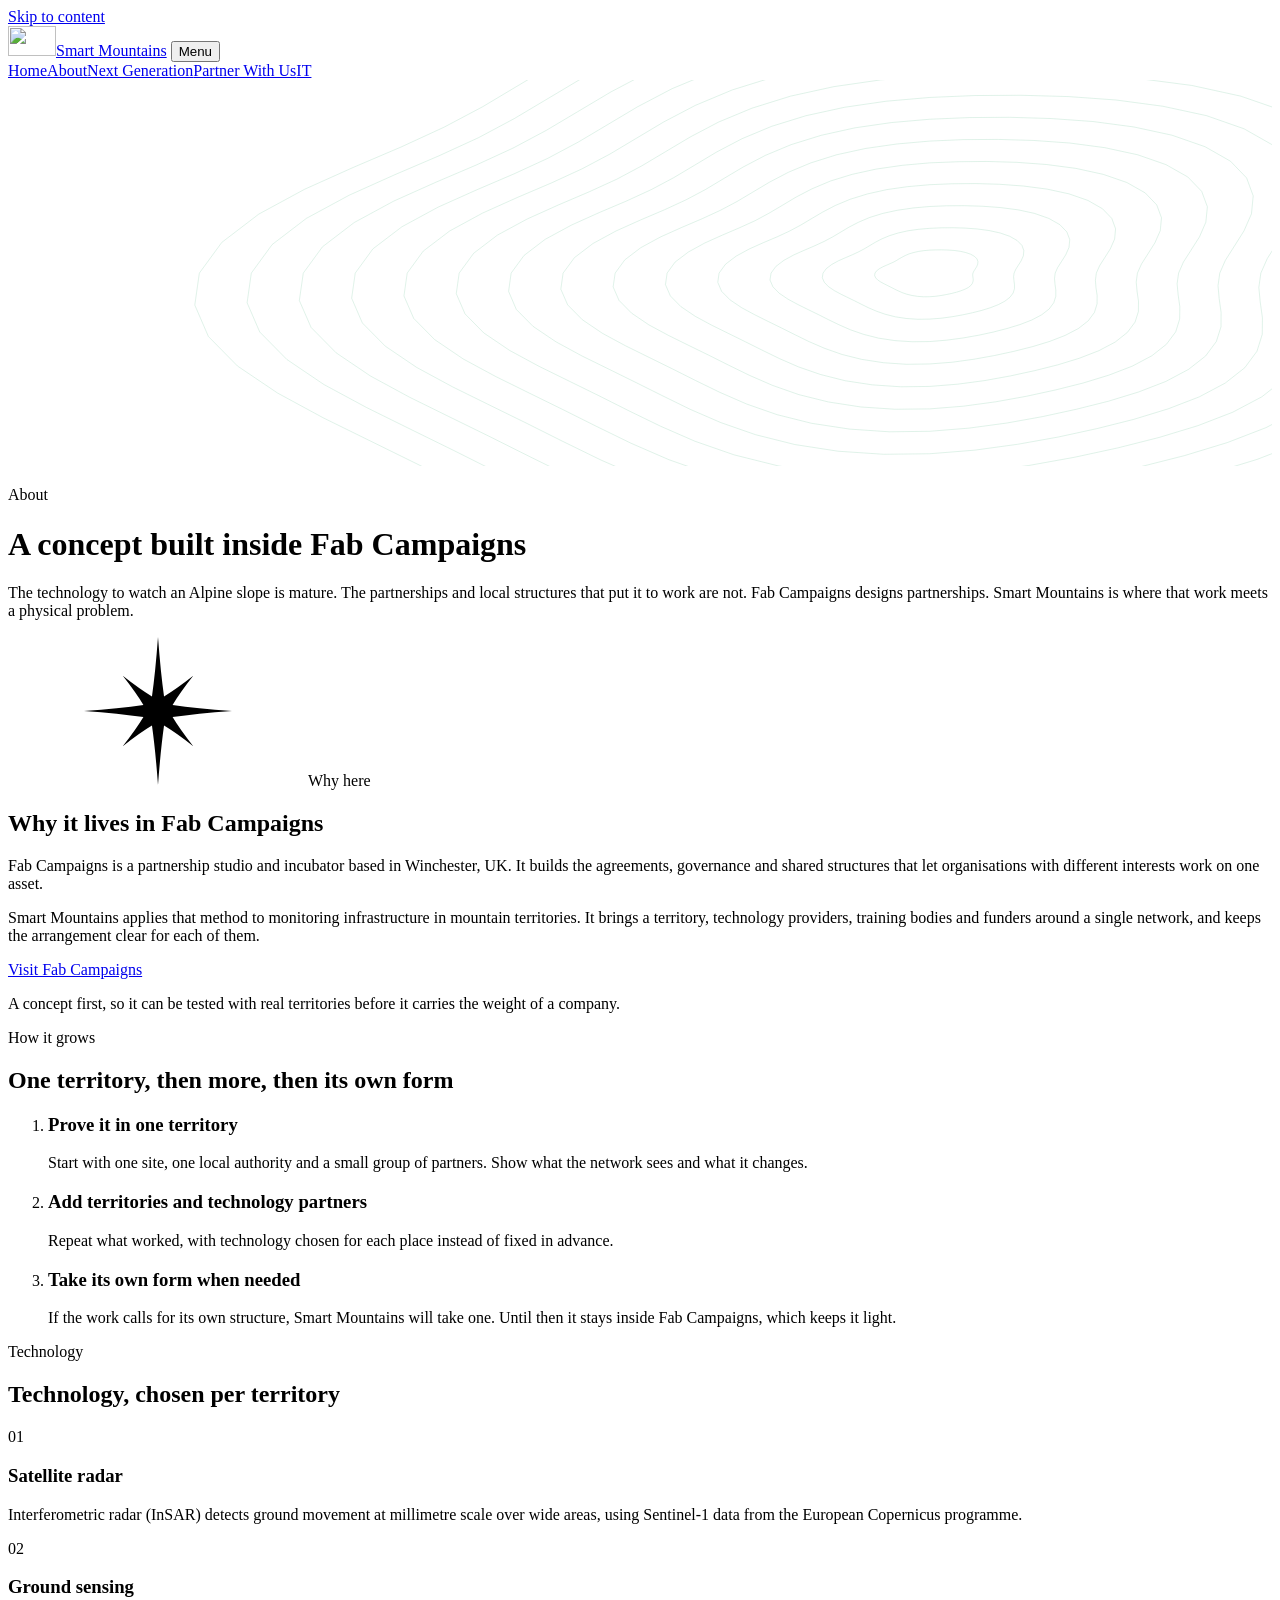
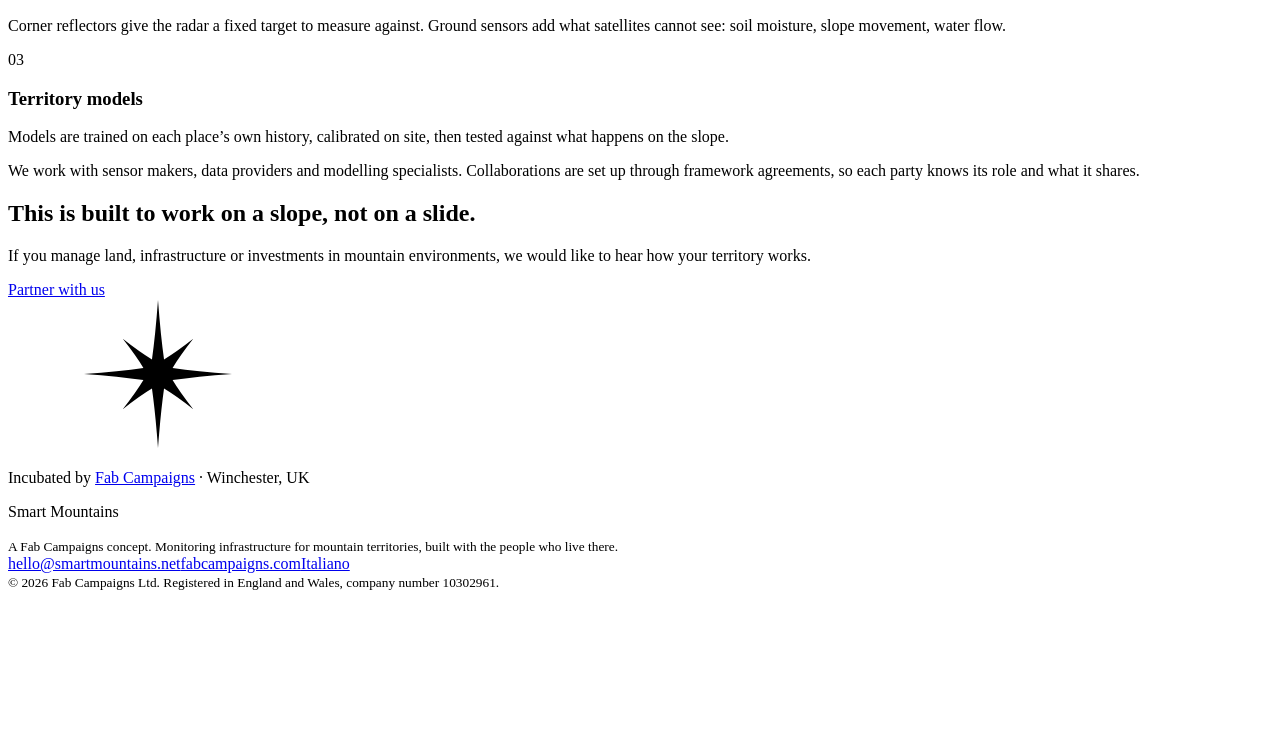
==== commit ddc1d0ed: "Merge pull request #3 from fabrizio-dotcom/brand-refresh Restyle: Smart Mountains brand with the Fab" ====
--- a/public/about/index.html
+++ b/public/about/index.html
@@ -17,8 +17,9 @@
 <meta property="og:image" content="https://smartmountains.net/assets/og.png">
 <meta name="twitter:card" content="summary_large_image">
 <meta name="theme-color" content="#0A1628">
-<link rel="icon" href="/favicon.svg" type="image/svg+xml">
-<link rel="preload" href="/assets/fonts/source-serif-4-latin-wght-normal.woff2" as="font" type="font/woff2" crossorigin>
+<link rel="icon" href="/favicon.png" type="image/png">
+<link rel="apple-touch-icon" href="/apple-touch-icon.png">
+<link rel="preload" href="/assets/fonts/bebas-neue-latin-400-normal.woff2" as="font" type="font/woff2" crossorigin>
 <link rel="stylesheet" href="/assets/style.css">
 <script type="application/ld+json">{"@context":"https://schema.org","@type":"WebSite","name":"Smart Mountains","url":"https://smartmountains.net/","publisher":{"@type":"Organization","name":"Fab Campaigns Ltd","url":"https://www.fabcampaigns.com"}}</script>
 </head>
@@ -26,7 +27,7 @@
 <a class="skip" href="#main">Skip to content</a>
 <div class="site-header">
   <div class="wrap">
-    <a class="brand" href="/" aria-label="Smart Mountains"><svg viewBox="0 0 40 40" aria-hidden="true" focusable="false"><path d="M3 31 L15 11 L21 21 L26 14 L37 31 Z" fill="none" stroke="#7FCBA4" stroke-width="2.2" stroke-linejoin="round"/><circle cx="26" cy="9" r="3.2" fill="#E07D2C"/></svg><span>Smart Mountains</span></a>
+    <a class="brand" href="/" aria-label="Smart Mountains"><img src="/assets/sm-mark.png" width="48" height="30" alt=""><span>Smart Mountains</span></a>
     <button class="menu-btn" type="button" aria-expanded="false" aria-controls="nav">Menu</button>
     <nav class="nav" id="nav" aria-label="Main"><a href="/">Home</a><a href="/about/" aria-current="page">About</a><a href="/next-generation/">Next Generation</a><a href="/partner-with-us/">Partner With Us</a><a class="lang" href="/it/chi-siamo/" hreflang="it" lang="it" aria-label="Italiano">IT</a></nav>
   </div>
@@ -37,7 +38,7 @@
   <svg class="contours" viewBox="0 0 1440 440" preserveAspectRatio="xMidYMid slice" aria-hidden="true" focusable="false"><g fill="none" stroke="#7FCBA4" stroke-opacity=".28" stroke-width="1"><path d="M1099.3 220.0 L1099.0 222.1 L1099.2 224.3 L1099.6 226.7 L1099.5 229.1 L1098.7 231.6 L1096.9 234.1 L1094.0 236.4 L1090.1 238.4 L1085.5 240.2 L1080.4 241.8 L1074.9 243.2 L1069.2 244.4 L1063.1 245.5 L1056.7 246.4 L1050.0 246.9 L1043.1 247.0 L1036.4 246.5 L1029.9 245.5 L1024.1 244.1 L1018.9 242.3 L1014.3 240.3 L1010.2 238.3 L1006.3 236.3 L1002.3 234.3 L998.3 232.3 L994.4 230.2 L990.9 227.9 L988.5 225.4 L987.3 222.7 L987.7 220.0 L989.6 217.4 L992.7 215.0 L996.7 212.8 L1000.9 211.0 L1004.9 209.2 L1008.6 207.6 L1011.9 205.8 L1015.0 203.9 L1018.3 202.0 L1022.1 200.0 L1026.5 198.1 L1031.6 196.6 L1037.3 195.3 L1043.5 194.4 L1050.0 193.8 L1056.7 193.6 L1063.6 193.5 L1070.7 193.7 L1077.8 194.2 L1084.7 195.1 L1091.2 196.6 L1096.8 198.5 L1101.1 201.0 L1103.9 203.8 L1105.0 206.9 L1104.7 209.9 L1103.5 212.8 L1101.8 215.5 L1100.3 217.8 L1099.3 220.0Z"/><path d="M1146.2 220.0 L1145.6 224.2 L1146.0 228.4 L1146.6 233.0 L1146.6 237.8 L1145.1 242.7 L1141.5 247.5 L1135.8 251.9 L1128.3 255.9 L1119.3 259.4 L1109.3 262.5 L1098.6 265.2 L1087.4 267.6 L1075.6 269.7 L1063.1 271.4 L1050.0 272.4 L1036.6 272.6 L1023.4 271.7 L1010.9 269.8 L999.4 266.9 L989.4 263.4 L980.5 259.6 L972.4 255.6 L964.7 251.7 L956.9 247.9 L949.1 244.1 L941.5 240.0 L934.8 235.5 L930.0 230.5 L927.7 225.3 L928.5 220.0 L932.2 214.9 L938.4 210.2 L946.0 206.0 L954.2 202.4 L962.1 199.0 L969.2 195.7 L975.6 192.3 L981.7 188.7 L988.2 184.8 L995.5 181.0 L1004.1 177.4 L1014.1 174.3 L1025.2 171.8 L1037.3 170.1 L1050.0 169.0 L1063.1 168.4 L1076.6 168.3 L1090.3 168.7 L1104.1 169.7 L1117.7 171.5 L1130.4 174.3 L1141.3 178.1 L1149.7 182.9 L1155.1 188.4 L1157.3 194.4 L1156.7 200.4 L1154.2 206.0 L1151.0 211.1 L1148.1 215.7 L1146.2 220.0Z"/><path d="M1193.0 220.0 L1192.2 226.2 L1192.8 232.5 L1193.7 239.3 L1193.7 246.4 L1191.4 253.7 L1186.1 260.9 L1177.6 267.5 L1166.4 273.4 L1153.0 278.6 L1138.2 283.1 L1122.3 287.2 L1105.6 290.8 L1088.0 293.9 L1069.4 296.4 L1050.0 298.0 L1030.1 298.2 L1010.4 296.9 L991.8 294.1 L974.8 289.8 L959.8 284.6 L946.6 278.8 L934.6 273.0 L923.1 267.2 L911.6 261.6 L899.9 255.8 L888.6 249.7 L878.7 243.0 L871.5 235.7 L868.1 227.9 L869.3 220.0 L874.8 212.4 L884.0 205.4 L895.4 199.2 L907.5 193.8 L919.2 188.8 L929.8 183.9 L939.4 178.8 L948.5 173.4 L958.0 167.7 L969.0 162.0 L981.7 156.6 L996.6 152.0 L1013.2 148.4 L1031.1 145.8 L1050.0 144.1 L1069.5 143.3 L1089.5 143.2 L1109.9 143.8 L1130.5 145.3 L1150.7 147.9 L1169.5 152.0 L1185.8 157.7 L1198.3 164.8 L1206.3 173.1 L1209.6 181.9 L1208.7 190.8 L1205.0 199.2 L1200.2 206.8 L1195.8 213.7 L1193.0 220.0Z"/><path d="M1239.9 220.0 L1238.8 228.2 L1239.5 236.7 L1240.8 245.6 L1240.7 255.1 L1237.7 264.8 L1230.7 274.3 L1219.5 283.1 L1204.5 290.9 L1186.8 297.8 L1167.1 303.8 L1146.0 309.1 L1123.8 313.9 L1100.5 318.1 L1075.8 321.5 L1050.0 323.5 L1023.6 323.9 L997.5 322.1 L972.7 318.3 L950.2 312.7 L930.3 305.7 L912.7 298.1 L896.8 290.3 L881.6 282.7 L866.3 275.2 L850.8 267.5 L835.8 259.4 L822.6 250.5 L813.0 240.8 L808.6 230.5 L810.1 220.0 L817.4 209.9 L829.6 200.6 L844.7 192.4 L860.8 185.2 L876.4 178.6 L890.4 172.1 L903.1 165.3 L915.2 158.1 L927.9 150.6 L942.4 143.0 L959.4 135.9 L979.1 129.8 L1001.1 124.9 L1024.9 121.5 L1050.0 119.3 L1075.9 118.2 L1102.4 118.0 L1129.6 118.8 L1156.9 120.8 L1183.7 124.3 L1208.7 129.7 L1230.3 137.2 L1246.9 146.7 L1257.5 157.7 L1261.8 169.5 L1260.7 181.2 L1255.8 192.4 L1249.4 202.5 L1243.6 211.6 L1239.9 220.0Z"/><path d="M1286.7 220.0 L1285.3 230.2 L1286.3 240.8 L1287.9 251.9 L1287.8 263.8 L1284.0 275.8 L1275.2 287.6 L1261.3 298.6 L1242.7 308.4 L1220.5 317.0 L1196.0 324.5 L1169.7 331.1 L1142.1 337.1 L1112.9 342.4 L1082.2 346.5 L1050.0 349.1 L1017.1 349.5 L984.5 347.3 L953.7 342.6 L925.6 335.5 L900.7 326.9 L878.9 317.4 L859.0 307.7 L840.0 298.2 L820.9 288.8 L801.6 279.3 L782.9 269.2 L766.5 258.1 L754.6 246.0 L749.0 233.1 L750.9 220.0 L760.0 207.4 L775.2 195.9 L794.0 185.6 L814.1 176.6 L833.5 168.3 L851.1 160.3 L866.9 151.8 L882.0 142.9 L897.8 133.4 L915.9 124.0 L937.0 115.1 L961.6 107.5 L989.0 101.5 L1018.8 97.2 L1050.0 94.4 L1082.3 93.1 L1115.4 92.8 L1149.2 93.8 L1183.2 96.3 L1216.6 100.7 L1247.8 107.5 L1274.7 116.8 L1295.5 128.6 L1308.7 142.3 L1314.1 157.0 L1312.7 171.7 L1306.6 185.5 L1298.6 198.2 L1291.4 209.5 L1286.7 220.0Z"/><path d="M1333.6 220.0 L1331.9 232.2 L1333.1 244.9 L1335.0 258.3 L1334.8 272.4 L1330.3 286.9 L1319.8 301.0 L1303.1 314.2 L1280.8 326.0 L1254.3 336.2 L1224.9 345.2 L1193.4 353.1 L1160.3 360.3 L1125.4 366.6 L1088.5 371.6 L1050.0 374.7 L1010.6 375.1 L971.6 372.5 L934.6 366.8 L900.9 358.4 L871.2 348.0 L845.0 336.6 L821.2 325.0 L798.5 313.6 L775.6 302.4 L752.5 291.0 L730.0 278.9 L710.4 265.6 L696.1 251.1 L689.4 235.7 L691.7 220.0 L702.7 204.9 L720.8 191.1 L743.4 178.8 L767.5 168.0 L790.7 158.1 L811.7 148.4 L830.6 138.4 L848.7 127.6 L867.7 116.3 L889.3 105.0 L914.7 94.4 L944.0 85.2 L977.0 78.0 L1012.6 72.9 L1050.0 69.6 L1088.7 67.9 L1128.3 67.7 L1168.8 68.9 L1209.6 71.8 L1249.6 77.1 L1287.0 85.2 L1319.2 96.4 L1344.1 110.5 L1359.9 126.9 L1366.4 144.5 L1364.6 162.1 L1357.4 178.7 L1347.8 193.8 L1339.1 207.4 L1333.6 220.0Z"/><path d="M1380.5 220.0 L1378.5 234.3 L1379.8 249.0 L1382.0 264.6 L1381.9 281.1 L1376.6 297.9 L1364.4 314.4 L1344.9 329.7 L1318.9 343.5 L1288.1 355.4 L1253.8 365.9 L1217.1 375.1 L1178.5 383.5 L1137.8 390.8 L1094.9 396.6 L1050.0 400.2 L1004.0 400.8 L958.6 397.7 L915.5 391.1 L876.3 381.3 L841.6 369.2 L811.1 355.9 L783.4 342.4 L756.9 329.1 L730.3 316.0 L703.3 302.7 L677.2 288.6 L654.3 273.1 L637.6 256.2 L629.8 238.3 L632.4 220.0 L645.3 202.4 L666.4 186.3 L692.7 172.0 L720.8 159.4 L747.8 147.9 L772.3 136.6 L794.4 124.9 L815.4 112.3 L837.6 99.1 L862.8 85.9 L892.3 73.6 L926.5 63.0 L964.9 54.5 L1006.4 48.5 L1050.0 44.7 L1095.1 42.8 L1141.3 42.5 L1188.4 43.9 L1236.0 47.3 L1282.6 53.5 L1326.1 62.9 L1363.7 76.0 L1392.7 92.5 L1411.1 111.6 L1418.6 132.0 L1416.6 152.5 L1408.1 171.9 L1397.0 189.5 L1386.9 205.4 L1380.5 220.0Z"/><path d="M1427.3 220.0 L1425.0 236.3 L1426.6 253.1 L1429.1 270.9 L1428.9 289.7 L1422.9 309.0 L1409.0 327.8 L1386.7 345.3 L1357.1 361.0 L1321.8 374.6 L1282.6 386.6 L1240.8 397.1 L1196.7 406.7 L1150.3 415.0 L1101.3 421.7 L1050.0 425.8 L997.5 426.4 L945.6 422.9 L896.4 415.3 L851.7 404.1 L812.1 390.3 L777.2 375.2 L745.6 359.7 L715.3 344.6 L684.9 329.6 L654.1 314.5 L624.3 298.3 L598.2 280.7 L579.1 261.4 L570.3 240.8 L573.2 220.0 L587.9 199.9 L612.0 181.5 L642.1 165.2 L674.1 150.8 L705.0 137.7 L733.0 124.8 L758.2 111.4 L782.2 97.1 L807.4 82.0 L836.2 66.9 L869.9 52.8 L909.0 40.7 L952.9 31.1 L1000.2 24.2 L1050.0 19.9 L1101.4 17.7 L1154.2 17.4 L1208.1 18.9 L1262.4 22.8 L1315.6 29.9 L1365.3 40.6 L1408.2 55.6 L1441.3 74.4 L1462.3 96.2 L1470.9 119.6 L1468.6 143.0 L1458.9 165.1 L1446.2 185.2 L1434.7 203.3 L1427.3 220.0Z"/><path d="M1474.2 220.0 L1471.6 238.3 L1473.4 257.2 L1476.2 277.2 L1476.0 298.4 L1469.2 320.0 L1453.5 341.2 L1428.5 360.9 L1395.2 378.5 L1355.6 393.8 L1311.5 407.2 L1264.5 419.1 L1215.0 429.8 L1162.7 439.2 L1107.6 446.7 L1050.0 451.3 L991.0 452.0 L932.7 448.1 L877.4 439.6 L827.0 427.0 L782.5 411.5 L743.4 394.4 L707.8 377.1 L673.8 360.0 L639.6 343.2 L605.0 326.2 L571.5 308.1 L542.1 288.2 L520.7 266.5 L510.7 243.4 L514.0 220.0 L530.5 197.4 L557.6 176.7 L591.4 158.4 L627.4 142.2 L662.1 127.4 L693.6 113.0 L721.9 97.9 L748.9 81.8 L777.3 64.9 L809.6 47.9 L847.6 32.1 L891.5 18.4 L940.8 7.6 L994.0 -0.1 L1050.0 -5.0 L1107.8 -7.4 L1167.2 -7.8 L1227.7 -6.1 L1288.7 -1.6 L1348.6 6.2 L1404.4 18.4 L1452.7 35.1 L1489.9 56.3 L1513.5 80.8 L1523.2 107.1 L1520.6 133.4 L1509.7 158.3 L1495.4 180.9 L1482.4 201.2 L1474.2 220.0Z"/><path d="M1521.0 220.0 L1518.2 240.3 L1520.1 261.3 L1523.3 283.6 L1523.1 307.1 L1515.5 331.1 L1498.1 354.6 L1470.3 376.4 L1433.3 396.0 L1389.3 413.0 L1340.4 427.9 L1288.2 441.1 L1233.2 453.0 L1175.2 463.4 L1114.0 471.7 L1050.0 476.9 L984.5 477.6 L919.7 473.3 L858.3 463.9 L802.4 449.9 L753.0 432.6 L709.5 413.7 L670.0 394.4 L632.2 375.5 L594.3 356.9 L555.8 337.9 L518.6 317.8 L486.0 295.7 L462.2 271.6 L451.1 246.0 L454.8 220.0 L473.1 194.9 L503.2 172.0 L540.7 151.6 L580.8 133.6 L619.3 117.2 L654.2 101.1 L685.7 84.4 L715.7 66.5 L747.2 47.7 L783.1 28.9 L825.2 11.3 L874.0 -3.9 L928.7 -15.8 L987.9 -24.4 L1050.0 -29.8 L1114.2 -32.6 L1180.1 -33.0 L1247.3 -31.0 L1315.1 -26.1 L1381.6 -17.4 L1443.6 -3.9 L1497.2 14.7 L1538.5 38.2 L1564.7 65.4 L1575.4 94.6 L1572.6 123.8 L1560.5 151.4 L1544.6 176.5 L1530.2 199.1 L1521.0 220.0Z"/><path d="M1567.9 220.0 L1564.8 242.4 L1566.9 265.4 L1570.3 289.9 L1570.1 315.7 L1561.8 342.1 L1542.7 368.0 L1512.1 392.0 L1471.5 413.5 L1423.1 432.2 L1369.3 448.6 L1311.9 463.1 L1251.4 476.2 L1187.6 487.7 L1120.4 496.8 L1050.0 502.4 L978.0 503.3 L906.8 498.6 L839.2 488.1 L777.8 472.7 L723.4 453.8 L675.6 433.0 L632.2 411.8 L590.7 391.0 L548.9 370.5 L506.7 349.7 L465.7 327.5 L429.9 303.3 L403.7 276.8 L391.5 248.6 L395.6 220.0 L415.7 192.4 L448.8 167.2 L490.1 144.8 L534.1 125.1 L576.4 107.0 L614.8 89.3 L649.4 70.9 L682.4 51.3 L717.1 30.6 L756.5 9.9 L802.9 -9.4 L856.5 -26.1 L916.7 -39.3 L981.7 -48.7 L1050.0 -54.7 L1120.6 -57.7 L1193.0 -58.1 L1267.0 -56.0 L1341.5 -50.6 L1414.5 -41.0 L1482.7 -26.2 L1541.6 -5.7 L1587.0 20.1 L1615.9 50.0 L1627.7 82.1 L1624.6 114.3 L1611.2 144.6 L1593.8 172.2 L1578.0 197.1 L1567.9 220.0Z"/><path d="M1614.7 220.0 L1611.3 244.4 L1613.7 269.5 L1617.4 296.2 L1617.2 324.4 L1608.1 353.2 L1587.3 381.3 L1554.0 407.6 L1509.6 431.0 L1456.8 451.4 L1398.2 469.3 L1335.6 485.1 L1269.6 499.4 L1200.1 511.9 L1126.8 521.8 L1050.0 528.0 L971.4 528.9 L893.8 523.8 L820.2 512.4 L753.2 495.6 L693.9 474.9 L641.7 452.3 L594.4 429.1 L549.1 406.4 L503.6 384.1 L457.5 361.4 L412.9 337.2 L373.8 310.8 L345.3 281.9 L331.9 251.2 L336.4 220.0 L358.3 190.0 L394.4 162.4 L439.4 138.0 L487.4 116.5 L533.6 96.8 L575.5 77.5 L613.2 57.4 L649.2 36.0 L687.0 13.5 L730.0 -9.1 L780.5 -30.2 L839.0 -48.4 L904.6 -62.8 L975.5 -73.0 L1050.0 -79.5 L1127.0 -82.8 L1206.0 -83.3 L1286.6 -81.0 L1367.9 -75.1 L1447.5 -64.6 L1521.9 -48.4 L1586.1 -26.1 L1635.6 2.0 L1667.1 34.7 L1680.0 69.7 L1676.6 104.7 L1662.0 137.8 L1643.0 167.9 L1625.7 195.0 L1614.7 220.0Z"/><path d="M1661.6 220.0 L1657.9 246.4 L1660.5 273.6 L1664.5 302.5 L1664.2 333.0 L1654.4 364.2 L1631.8 394.7 L1595.8 423.1 L1547.7 448.5 L1490.6 470.6 L1427.1 490.0 L1359.3 507.1 L1287.8 522.6 L1212.5 536.1 L1133.1 546.9 L1050.0 553.5 L964.9 554.5 L880.8 549.0 L801.1 536.6 L728.5 518.4 L664.4 496.1 L607.9 471.5 L556.6 446.5 L507.5 421.9 L458.2 397.7 L408.4 373.1 L360.0 347.0 L317.7 318.4 L286.8 287.1 L272.4 253.8 L277.2 220.0 L300.9 187.5 L340.0 157.6 L388.8 131.2 L440.7 107.9 L490.7 86.5 L536.1 65.7 L576.9 43.9 L615.9 20.7 L656.8 -3.7 L703.4 -28.1 L758.1 -50.9 L821.5 -70.7 L892.5 -86.2 L969.3 -97.3 L1050.0 -104.4 L1133.4 -107.9 L1218.9 -108.5 L1306.2 -105.9 L1394.2 -99.6 L1480.5 -88.2 L1561.0 -70.7 L1630.6 -46.5 L1684.2 -16.0 L1718.3 19.3 L1732.2 57.2 L1728.5 95.1 L1712.8 131.0 L1692.2 163.6 L1673.5 192.9 L1661.6 220.0Z"/><path d="M1708.5 220.0 L1704.5 248.4 L1707.2 277.7 L1711.6 308.9 L1711.3 341.7 L1700.7 375.3 L1676.4 408.1 L1637.6 438.7 L1585.9 466.0 L1524.3 489.8 L1456.0 510.7 L1383.0 529.1 L1306.1 545.7 L1225.0 560.3 L1139.5 571.9 L1050.0 579.1 L958.4 580.2 L867.9 574.2 L782.0 560.9 L703.9 541.3 L634.8 517.2 L574.0 490.8 L518.8 463.8 L466.0 437.4 L412.9 411.3 L359.2 384.9 L307.2 356.7 L261.5 325.9 L228.3 292.2 L212.8 256.4 L218.0 220.0 L243.6 185.0 L285.7 152.8 L338.1 124.4 L394.0 99.3 L447.9 76.3 L496.7 53.8 L540.7 30.5 L582.6 5.5 L626.7 -20.8 L676.9 -47.1 L735.8 -71.7 L804.0 -92.9 L880.5 -109.7 L963.1 -121.6 L1050.0 -129.2 L1139.8 -133.0 L1231.9 -133.6 L1325.8 -130.9 L1420.6 -124.0 L1513.5 -111.8 L1600.2 -93.0 L1675.1 -66.9 L1732.8 -34.1 L1769.5 3.9 L1784.5 44.7 L1780.5 85.6 L1763.6 124.2 L1741.4 159.3 L1721.3 190.8 L1708.5 220.0Z"/></g></svg>
   <div class="wrap">
     <p class="eyebrow">About</p>
-    <h1>A concept built inside Fab Campaigns</h1>
+    <h1>A concept built <span class="accent">inside Fab Campaigns</span></h1>
     <p class="lede">The technology to watch an Alpine slope is mature. The partnerships and local structures that put it to work are not. Fab Campaigns designs partnerships. Smart Mountains is where that work meets a physical problem.</p>
   </div>
 </header>
@@ -45,7 +46,7 @@
 <section>
   <div class="wrap split">
     <div>
-      <p class="kicker">Why here</p>
+      <p class="kicker"><svg class="star" aria-hidden="true" focusable="false"><use href="#fc-star"/></svg>Why here</p>
       <h2>Why it lives in Fab Campaigns</h2>
       <p>Fab Campaigns is a partnership studio and incubator based in Winchester, UK. It builds the agreements, governance and shared structures that let organisations with different interests work on one asset.</p>
       <p>Smart Mountains applies that method to monitoring infrastructure in mountain territories. It brings a territory, technology providers, training bodies and funders around a single network, and keeps the arrangement clear for each of them.</p>
@@ -88,6 +89,10 @@
   </div>
 </section>
 </main>
+<div class="incubation">
+  <div class="rule"><svg class="star" aria-hidden="true" focusable="false"><use href="#fc-star"/></svg></div>
+  <p>Incubated by <a href="https://www.fabcampaigns.com" rel="noopener">Fab Campaigns</a> · Winchester, UK</p>
+</div>
 <footer class="site-footer">
   <div class="wrap">
     <div class="top">
@@ -101,6 +106,7 @@
     </div>
     <small>&copy; 2026 Fab Campaigns Ltd. Registered in England and Wales, company number 10302961.</small>
   </div>
+  <svg class="defs" aria-hidden="true" focusable="false"><symbol id="fc-star" viewBox="0 0 300 300"><path d="M 298.00 150.00 Q 227.07 155.26 179.17 162.08 Q 193.34 185.91 220.47 220.47 Q 185.91 193.34 162.08 179.17 Q 155.26 227.07 150.00 298.00 Q 144.74 227.07 137.92 179.17 Q 114.09 193.34 79.53 220.47 Q 106.66 185.91 120.83 162.08 Q 72.93 155.26 2.00 150.00 Q 72.93 144.74 120.83 137.92 Q 106.66 114.09 79.53 79.53 Q 114.09 106.66 137.92 120.83 Q 144.74 72.93 150.00 2.00 Q 155.26 72.93 162.08 120.83 Q 185.91 106.66 220.47 79.53 Q 193.34 114.09 179.17 137.92 Q 227.07 144.74 298.00 150.00 Z"/></symbol></svg>
 </footer>
 <script src="/assets/site.js" defer></script>
 </body>
